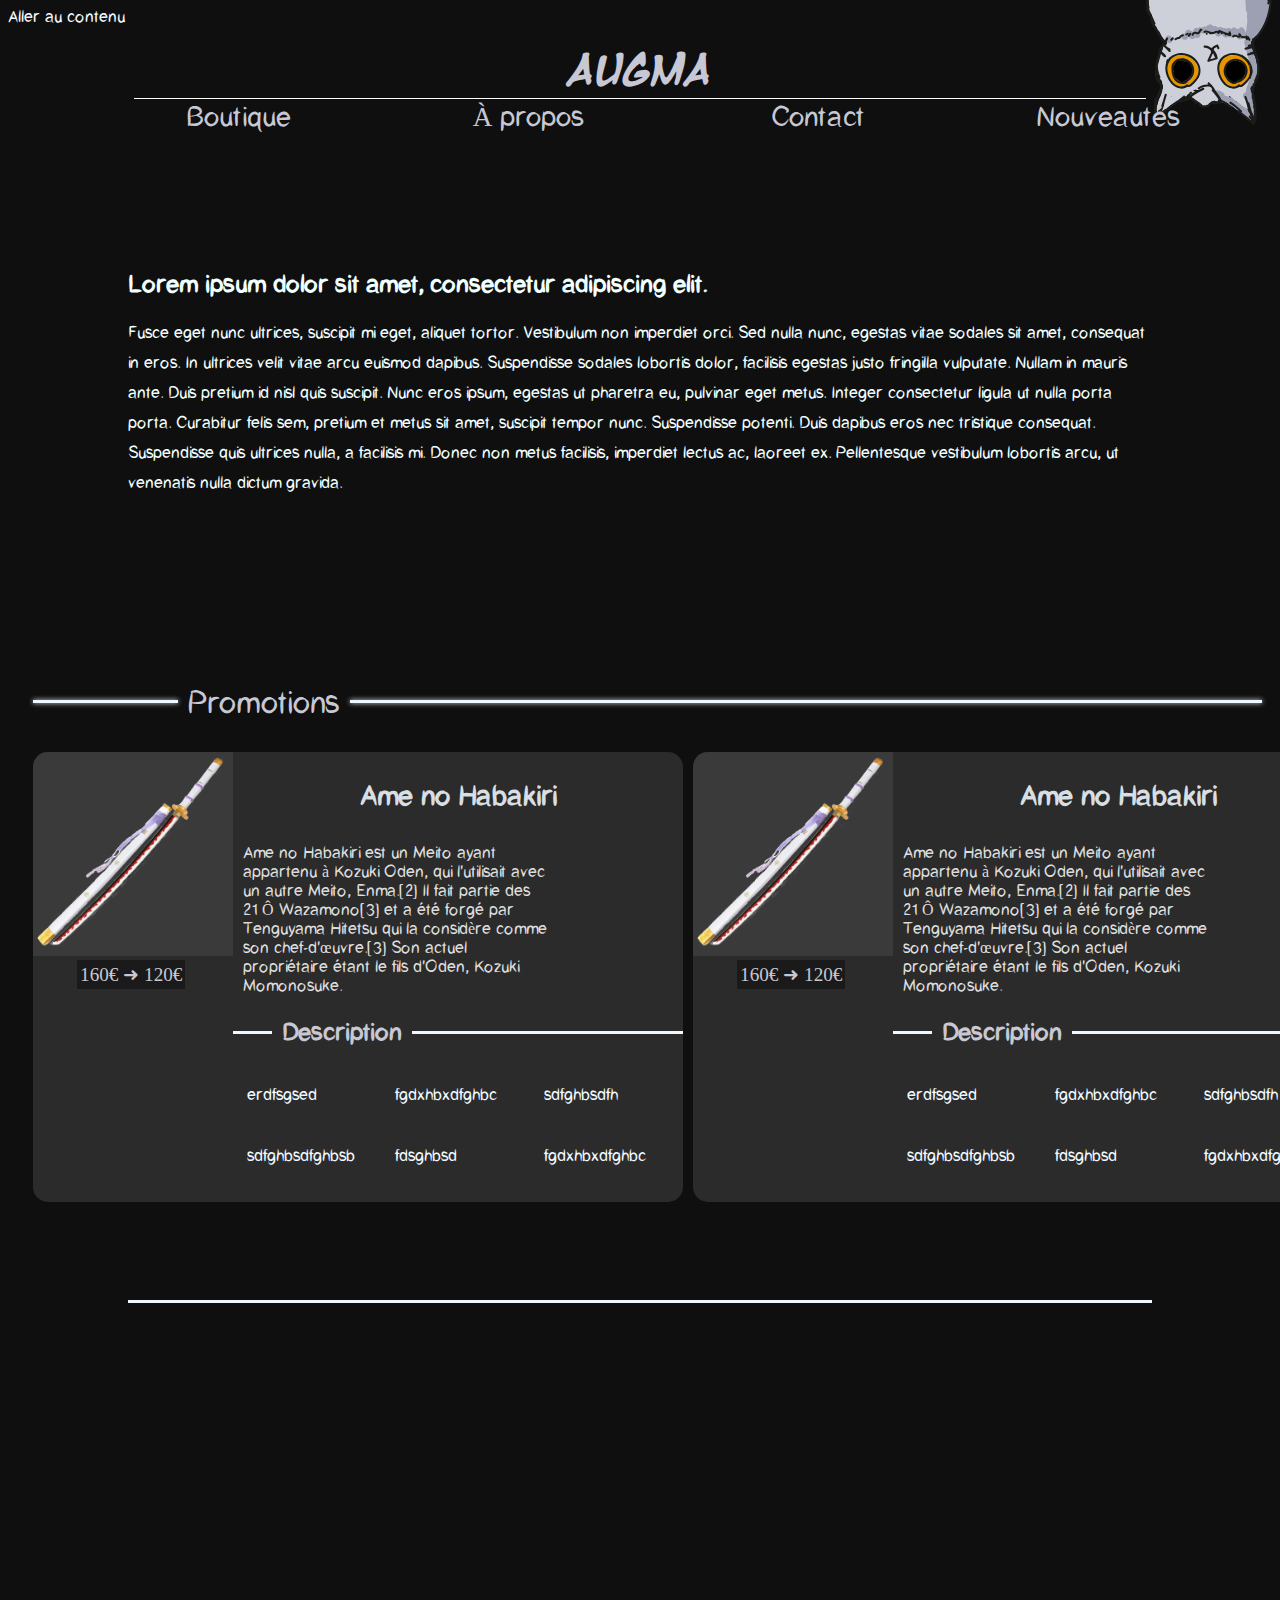
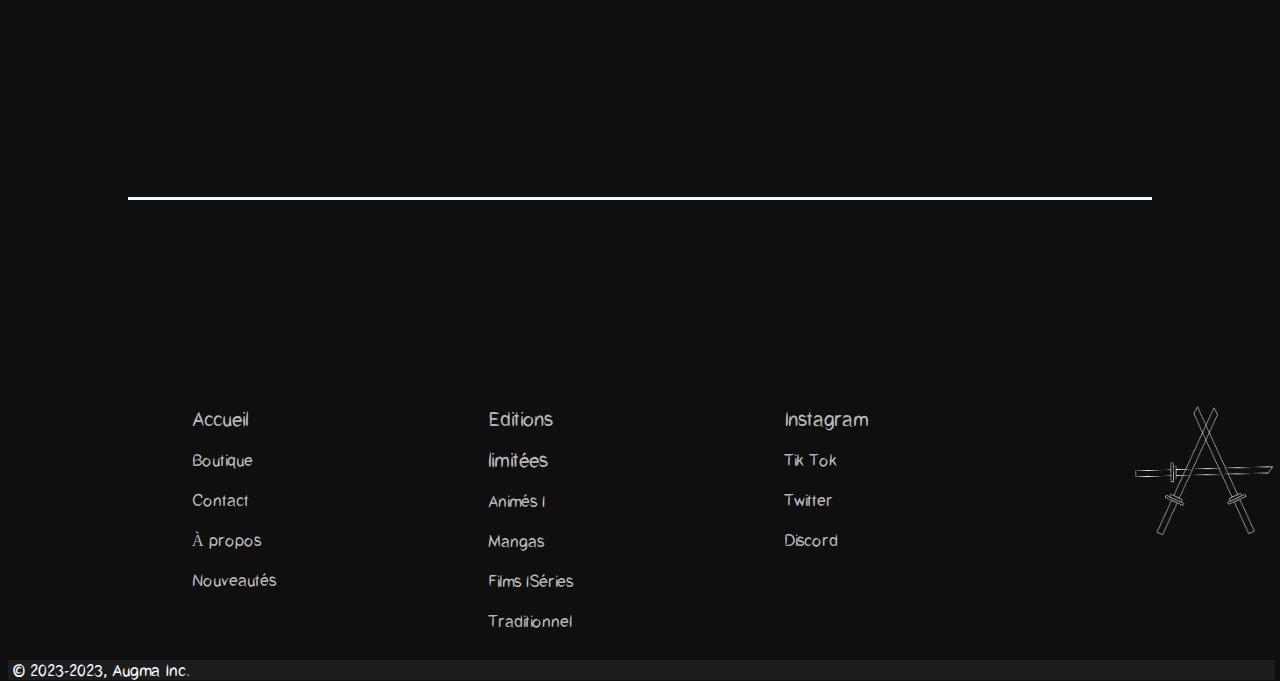
==== index.html @ b18a854c ":apple:" ====
<!DOCTYPE html>
<html lang="fr">
<head>
    <meta charset="UTF-8">
    <meta http-equiv="X-UA-Compatible" content="IE=edge">
    <meta name="viewport" content="width=device-width, initial-scale=1.0">
    <link rel="icon" href="images/icon_augma-ConvertImage.ico" />
    <link rel="stylesheet" href="style.css">
    <link rel="stylesheet" href="generation.css">
    <script src="generate.js"></script>
    <title>Augma | Accueil</title>
</head>
<body>
    <a class="top-page-utile" href="#texte-intro" alt="aller au contenu">Aller au contenu</a>
    <!-- <a class="top-page-utile">aller au contenu<a> -->
    <div class="chapi" id="chapi">
        <img src="images/mini_chapi.svg">
    </div>
    <header>
        <div id="top">
            <!-- <img src="images/logo-Augma.png" width="70px" id="left"> -->
            <h1 class="text-header bounce-in-top" id="title"></h1>
            <!-- <img src="images/logo-Augma.png" width="70px" id="right"> -->
        </div>
        <div id="line">
        </div>
    </header>
    <div class="nav slide-top">
        <div class="bouton-nav" id="shop">
            <a href="Augma-shop/shop.php">Boutique</a>
            <div class="underline-bouton-nav" id="under-shop"></div>
        </div>
        <div class="bouton-nav" id="propos">
            <a href="Augma-propos/a-propos.html">À propos</a>
            <div class="underline-bouton-nav" id="under-propos"></div>
        </div>
        <div class="bouton-nav" id="contact">
            <a href="Augma-contact/contact.html">Contact</a>
            <div class="underline-bouton-nav" id="under-contact"></div>
        </div>  
        <div class="bouton-nav" id="news">
            <a href="nouveautés/news.html">Nouveautés</a>
            <div class="underline-bouton-nav" id="under-news"></div>
        </div>
    </div>

    <div class="texte-intro" id="texte-intro">
        <h2 class="titre-texte-explicatif fade-in" id="titre_intro"></h2>
        <p class="text-explicatif fade-in" id="texte_intro"> </p>
    </div>
    <div class="alert-code-promo fade-in-punch" id="code-promo-zone">
        <p class="text-code">Jusqu'au 14 avril<br> En utilisant le code-promo <span>CHAPI</span><br>Economisez 10€</p>
        <img src="images/alert.png" alt="">
    </div>

    <div class="promotions-bloc">
        <div id="line-promotions">
            <div class="line-promotions-bloc" id="mini-line"></div>
            <p id="titre-bloc-promotions">Promotions</p>
            <div class="line-promotions-bloc" id="grande-line"></div>
        </div>

        <div class="promotions-en-cours">
            <div class="reduc-box" id="premiere-reduc">
                <div class="produit-reduc">
                    <img src="images/promotions/Katana-of-Kozuk-iOden–Ame-no-Habakiri.png" id="img-1er-reduc">
                    <div class="prix-produit-reduc" id="prix-1er-reduc"></div>
                </div>
                <div class="texte-descriptif-produit-reduc" id="texte-1er-reduc">
                    <h3 class="titre-katana-reduc" id="titre-1er-reduc"></h3>
                    <p class="contenu-texte-descriptif-produit-reduc" id="texte-1er-reduc-desc"></p>
                    
                    <div class="line-descriptif-texte-produit-reduc">
                        <div class="mini-line-descriptif"></div>
                        <h3 class="titre-description-produit-reduc">Description</h3>
                        <div class="grande-line-descriptif"></div>
                    </div>

                    <div class="description-produit-reduc">
                    <p>erdfsgsed</p>
                    <p>fgdxhbxdfghbc</p>
                    <p>sdfghbsdfh</p>
                    <p>sdfghbsdfghbsb</p>
                    <p>fdsghbsd</p>
                    <p>fgdxhbxdfghbc</p>
                    </div>
                </div>

            </div>

            <div class="reduc-box" id="deuxieme-reduc">

                <div class="produit-reduc">
                    <img src="images/promotions/Katana-of-Kozuk-iOden–Ame-no-Habakiri.png" id="img-2eme-reduc">
                    <div class="prix-produit-reduc" id="prix-2eme-reduc"></div>
                </div>
                <div class="texte-descriptif-produit-reduc" id="texte-1er-reduc">
                    <h3 class="titre-katana-reduc" id="titre-2eme-reduc">Ame no Habakiri</h3>
                    <p class="contenu-texte-descriptif-produit-reduc" id="texte-2eme-reduc-desc">Ame no Habakiri est un Meito ayant appartenu à Kozuki Oden, qui l'utilisait avec un autre Meito, Enma.[2] Il fait partie des 21 Ô Wazamono[3] et a été forgé par Tenguyama Hitetsu qui la considère comme son chef-d'œuvre.[3] Son actuel propriétaire étant le fils d'Oden, Kozuki Momonosuke.</p>
                    
                    <div class="line-descriptif-texte-produit-reduc">
                        <div class="mini-line-descriptif"></div>
                        <h3 class="titre-description-produit-reduc">Description</h3>
                        <div class="grande-line-descriptif"></div>
                    </div>
                    <div class="description-produit-reduc">
                        <p>erdfsgsed</p>
                        <p>fgdxhbxdfghbc</p>
                        <p>sdfghbsdfh</p>
                        <p>sdfghbsdfghbsb</p>
                        <p>fdsghbsd</p>
                        <p>fgdxhbxdfghbc</p>
                        </div>
                </div>


            </div>

            <div class="reduc-box" id="troisieme-reduc">
                <div class="produit-reduc">
                    <img src="images/promotions/Katana-of-Kozuk-iOden–Ame-no-Habakiri.png" id="img-3eme-reduc">
                    <div class="prix-produit-reduc" id="prix-3eme-reduc"></div>
                </div>
                <div class="texte-descriptif-produit-reduc" id="texte-3eme-reduc">
                    <h3 class="titre-katana-reduc" id="titre-3eme-reduc"></h3>
                    <p class="contenu-texte-descriptif-produit-reduc" id="texte-3eme-reduc-desc"></p>
                    
                    <div class="line-descriptif-texte-produit-reduc">
                        <div class="mini-line-descriptif"></div>
                        <h3 class="titre-description-produit-reduc">Description</h3>
                        <div class="grande-line-descriptif"></div>
                    </div>

                    <div class="description-produit-reduc">
                    <p>erdfsgsed</p>
                    <p>fgdxhbxdfghbc</p>
                    <p>sdfghbsdfh</p>
                    <p>sdfghbsdfghbsb</p>
                    <p>fdsghbsd</p>
                    <p>fgdxhbxdfghbc</p>
                    </div>
                </div>

            </div>
        </div>
    </div>

    <div class="wrapper">
        

    </div>

    <div class="pied-de-page">
        <div class="colonne-pied-de-page" id="premiere-colonne">
            <a class="premier-lien-colonne">Accueil<br></a>
            <a>Boutique<br></a>
            <a>Contact<br></a>
            <a>À propos<br></a>
            <a>Nouveautés<br></a>

        </div>

        <div class="colonne-pied-de-page" id="deuxieme-colonne">
            <a class="premier-lien-colonne">Editions limitées<br></a>
            <a>Animés | Mangas<br></a>
            <a>Films |Séries<br></a>
            <a>Traditionnel<br></a>

        </div>

        <div class="colonne-pied-de-page" id="troisieme-colonne">
            <a class="premier-lien-colonne">Instagram<br></a>
            <a>Tik Tok<br></a>
            <a>Twitter<br></a>
            <a>Discord</a>

        </div>

        <div class="colonne-pied-de-page" id="quatrieme-colonne">
            <img src="images/logo-Augma.png" width="150px">

        </div>



    </div>

    <div class="footer">
        <p class="marque-depose">© 2023-2023, Augma Inc.</p>
    </div>



    <!-- <div class="popUp-welcome">
        <img src="images/menu.PNG">
    </div> -->

</body>
<!-- <script src="animate.js"></script> -->
<script src="script.js"></script>
</html>
---- style.css ----
*,
*::after,
*::before{
    box-sizing: border-box;
}

@font-face {
	font-family: 'Niagato';
	src: url('fonts/Niagato.ttf') format('truetype')
}

@font-face {
	font-family: 'mangati';
	src: url('fonts/mangati.ttf') format('truetype')
}

@font-face {
	font-family: 'CatCafe';
	src: url('fonts/CatCafe.ttf') format('truetype')
}


@import url('https://fonts.googleapis.com/css2?family=Labrada&display=swap');

@import url('https://fonts.googleapis.com/css2?family=Italiana&display=swap');
/* Police de texte : Italiana */
/* font-family: 'Italiana', serif; */
body::-webkit-scrollbar {
    width: 10px;
}
  
body::-webkit-scrollbar-track {
    background: rgba(255, 255, 255, 0);
}
  
body::-webkit-scrollbar-thumb {
    border-radius: 10px;
    border: 1px solid rgb(255, 255, 255);
}

p, a, h2, h3{
    font-family: 'CatCafe';
}

.top-page-utile{
    color: aliceblue;
    text-decoration: none;
}
.top-page-utile:hover{
    text-decoration: underline;
}


@media(min-width: 100px){
    body{
        background-color: rgb(15, 15, 15);
    }

    *{
        cursor: url('images/cursor-normal.svg'), auto;
    }

    a, .chapi, img, .reduc-box{
        cursor: pointer;
    }


    .chapi{
        position: absolute;
        top: -50px;
        right: 1px;
        width: 150px;
        height: 150px;
        cursor:pointer;
    }
    .chapi img{
        transform:rotate(-180deg);
        cursor: pointer;
    }

    .alert-code-promo{
        position: absolute;
        left: 43%;
        top: 460px;
        display: none;
    }

    .alert-code-promo img{
        width: 280px;
        height: 150px;
    }

    .text-code{
        color: aliceblue;
        position: absolute;
        text-align: center;
        margin-top: 35px;
        margin-left: 30px;
    }

    .text-header{
        cursor: pointer;
        margin: auto;
        margin-bottom: 5px;
        width: fit-content;
        color: rgb(199, 200, 211);
        font-family: 'mangati';
        font-size: 2.5em;
    }

    header {
        margin-top: 20px;
    }

    #left{
        position: absolute;
        top: 1%;
        left: 40%;
    }

    #right{
        position: absolute;
        top: 1%;
        right: 40%;
    }

    #text-intro-explicatif{
        text-align: left;
        color: rgb(199, 200, 211);
        font-family: 'CatCafe';
    }

    #line {
        position: sticky;
        margin: auto;
        width: 80%;
        height: 1px;
        background-color: white;
    }



    .nav{
        position: relative;
        margin-left: 12.3%;
        display: grid;
        grid-template-columns: repeat(4, 1fr);
        gap: 50px;
        grid-auto-rows: minmax(10px, auto);
    }

    .bouton-nav {
        margin-top: 2px;
        width: 150px;
        height: fit-content;
        border-radius: 21px;
        text-align: center;
    }


    .bouton-nav:hover {
        cursor: pointer;
    }

    .underline-bouton-nav img{
        padding-top: 2px;
        margin-left: -40px;
        width: 150px;
    }

    .bouton-nav a{
        margin-top: 5px;
        font-family: 'CatCafe';
        color: rgb(199, 200, 211);
        font-size: 1.7em;
        text-decoration: none;
    }

    .texte-intro{
        width: 80%;
        position: absolute;
        left: 10%;
        top: 250px;
        text-align: left;
        color: azure;
    }
    .titre-texte-explicatif{
        font-family: 'CatCafe';
    }
    .text-explicatif{
        line-height: 30px;
        font-family: 'CatCafe';
    }

    .promotions-bloc{
        width: 98%;
        position: absolute;
        top: 700px;
    }
    .line-promotions-bloc{
        height: 3px;
        background-color: aliceblue;
    }
    #line-promotions{
        display: flex;
    }
    #mini-line{
        box-shadow: 0px 0px 5px aliceblue;
        margin-left: 2%;
        width: 200px;
    }
    #titre-bloc-promotions{
        color: rgb(199,200,211);
        margin-left: 10px;
        margin-right: 10px;
        margin-top: -15px;
        font-size: 1.9em;
        font-family: 'CatCafe';
    }
    #grande-line{
        width: 100%;
        box-shadow: 0px 0px 5px aliceblue;
    }
    .promotions-en-cours{
        display: grid;
        margin-left: 2%;
            grid-template-columns: repeat(3, 1fr);
            gap: 10px;
            grid-auto-rows: minmax(10px, 450px);
    }
    .produit-reduc img{
        background-color: rgba(119, 119, 119, 0.199);
        width: 200px;
        border-top-left-radius: 14px;
    }
    .produit-reduc{
        display: block;
    }

    .prix-produit-reduc{
        padding: 3px;
        width: fit-content;
        background-color: rgb(26, 26, 26);
        margin-left: 22%;
        font-size: 1.2em;
        color: rgb(199, 200, 211);
    }
    .reduc-box{
        width: 650px;
        cursor: pointer;
        display: flex;
        border-radius: 15px;
        background-color: rgba(71, 71, 71, 0.514);
    }
    .titre-katana-reduc{
        font-size: 1.7em;
        color: rgba(240, 248, 255, 0.877);
        text-align: center;
    }
    .contenu-texte-descriptif-produit-reduc{
        width: 70%;
        text-align: left;
        padding: 5px;
        color: rgb(221, 221, 221);
        margin-left: 5px;
    }

    .line-descriptif-texte-produit-reduc{
        margin-top: 30px;
        display: flex;
    }

    .mini-line-descriptif {
        background-color: aliceblue;
        width: 10%;
        height: 3px;
    }

    .titre-description-produit-reduc{
        color: rgb(199,200,211);
        margin-left: 10px;
        margin-right: 10px;
        margin-top: -13px;
        font-size: 1.5em;
        font-family: 'CatCafe';
    }
    .grande-line-descriptif{
        background-color: aliceblue;
        width: 70%;
        height: 3px;
    }
    .description-produit-reduc{
        padding-left: 3%;
        display: grid;
        grid-template-columns: repeat(3, 1fr);
        gap: 10px;
        grid-auto-rows: minmax(10px, auto);

    }
    .description-produit-reduc p{
        color: aliceblue;
    }

    .pied-de-page{
        position: absolute;
        left: 13%;
        top: 2000px;
        width: fit-content;
        height: 250px;
        display: grid;
        margin-left: 2%;
        grid-template-columns: repeat(4, 1fr);
        gap: 200px;
        grid-auto-rows: minmax(20px, 500px);

    }

    .colonne-pied-de-page{
        line-height: 40px;
        text-align: left;
        display: block;
    }

    .colonne-pied-de-page a{
        cursor: pointer;
        color: rgba(212, 212, 212, 0.87);
    }

    .colonne-pied-de-page a:hover{
        text-decoration: underline;
    }

    .premier-lien-colonne{
        font-size: 1.2em;
        color: rgb(255, 255, 255);
    }
    #quatrieme-colonne{
        margin-left: 50px;
    }
    #quatrieme-colonne img{
        cursor: pointer;
    }

    .footer{
        height: 20px;
        width: 99%;
        background-color: rgba(66, 66, 66, 0.253);
        position: absolute;
        top: 2260px;
    }
    .marque-depose{
        color: aliceblue;
        margin-top: 2px;
        margin-left: 5px;
    }
    .wrapper {
        left: 10%;
        width: 80%;
        height: 500px;
        position: absolute;
        top: 1300px;
        border-top: solid aliceblue;
        border-bottom: solid aliceblue;
    }
}
---- generation.css ----
.slide-top {
    animation: slide-top 0.5s cubic-bezier(0.250, 0.460, 0.450, 0.940) both;
}

@keyframes slide-top {
    0% {
      transform: translateY(-100px);
    }
    100% {
      transform: translateY(0);
    }
}

.bounce-in-top {
            animation: bounce-in-top 1.1s both;
}

@keyframes bounce-in-top {
    0% {
      transform: translateY(-500px);
      animation-timing-function: ease-in;
      opacity: 0;
    }
    38% {
      transform: translateY(0);
      animation-timing-function: ease-out;
      opacity: 1;
    }
    55% {
      transform: translateY(-65px);
      animation-timing-function: ease-in;
    }
    72% {
      transform: translateY(0);
      animation-timing-function: ease-out;
    }
    81% {
      transform: translateY(-28px);
      animation-timing-function: ease-in;
    }
    90% {
      transform: translateY(0);
      animation-timing-function: ease-out;
    }
    95% {
      transform: translateY(-8px);
      animation-timing-function: ease-in;
    }
    100% {
      transform: translateY(0);
      animation-timing-function: ease-out;
    }
  }
  

.slide-right {
    animation: slide-right 0.5s cubic-bezier(0.250, 0.460, 0.450, 0.940) both;
}
@keyframes slide-right {
    0% {
      transform: translateX(-100px);
    }
    100% {
      transform: translateX(0);
    }
}

.slide-out-left {
    animation: slide-out-left 0.5s cubic-bezier(0.550, 0.085, 0.680, 0.530) both;
}

@keyframes slide-out-left {
    0% {
      transform: translateX(0);
      opacity: 1;
    }
    100% {
      transform: translateX(-1000px);
      opacity: 0;
    }
}

.fade-in {
	animation: fade-in 4s cubic-bezier(0.390, 0.575, 0.565, 1.000) both;
}

@keyframes fade-in {
    0% {
      opacity: 0;
    }
    100% {
      opacity: 1;
    }
}

.fade-in-punch {
    animation: fade-in 1s cubic-bezier(0.390, 0.575, 0.565, 1.000) both;
}
  
@keyframes fade-in-punch {
      0% {
        opacity: 0;
      }
      100% {
        opacity: 1;
      }
}
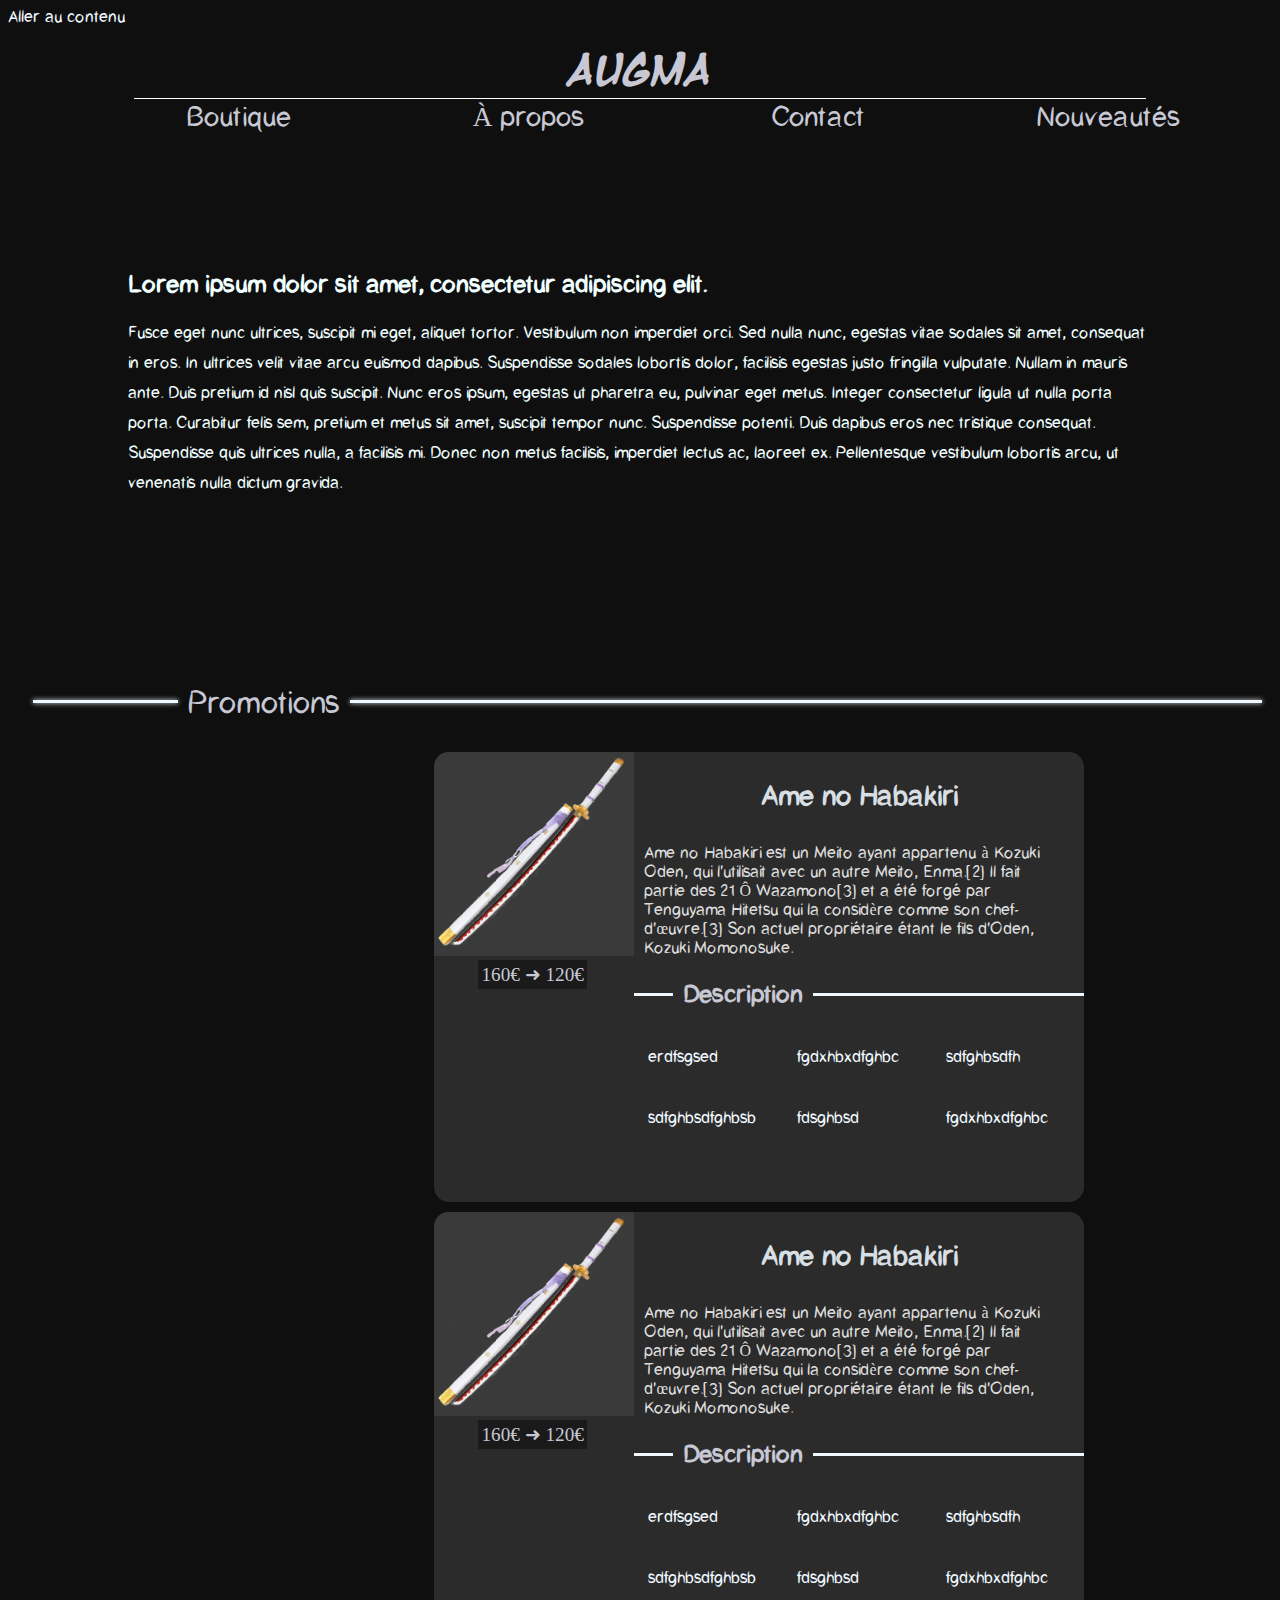
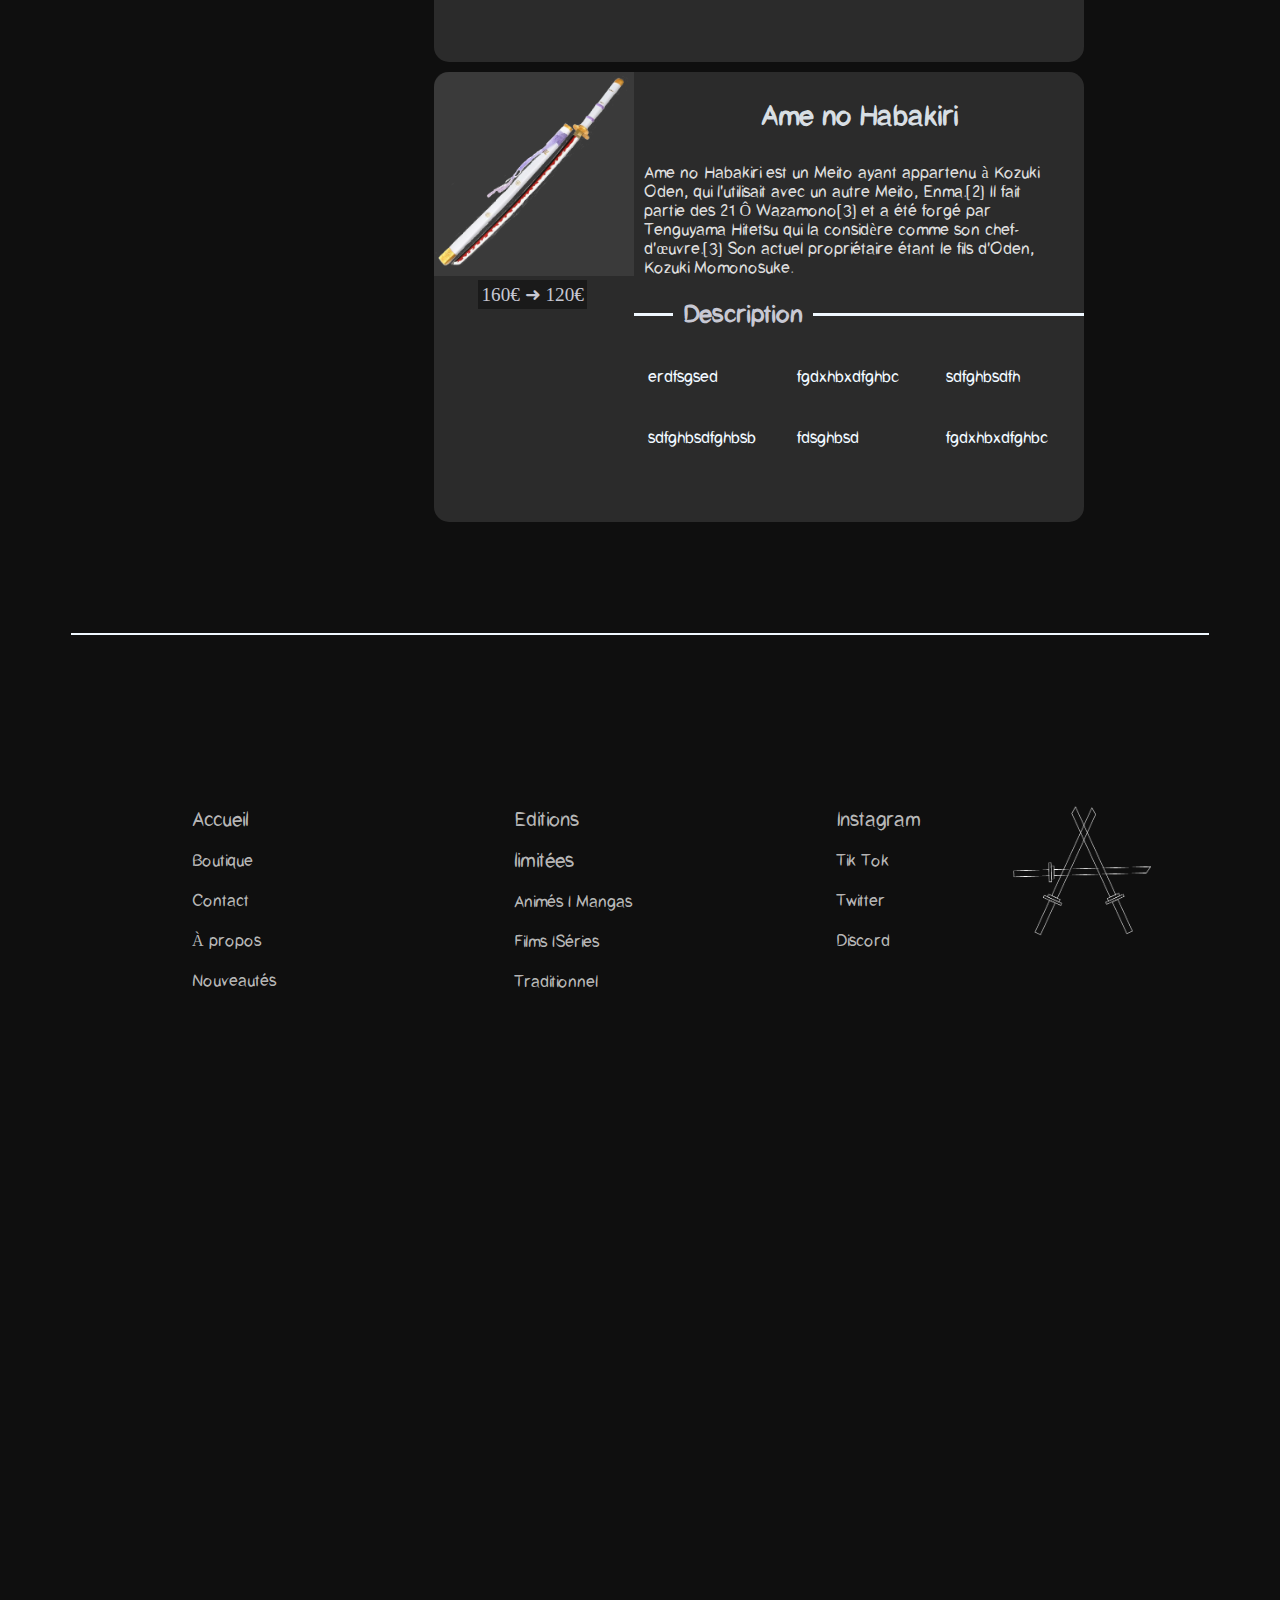
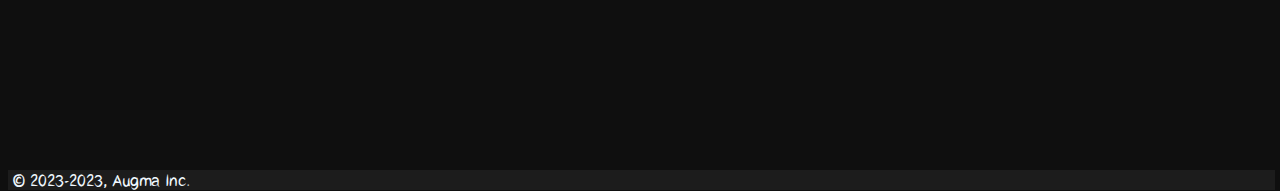
==== commit d8c6b55b: ":apple:" ====
--- a/index.html
+++ b/index.html
@@ -144,11 +144,7 @@
             </div>
         </div>
     </div>
-
-    <div class="wrapper">
-        
-
-    </div>
+<div class="barre-separation"></div>
 
     <div class="pied-de-page">
         <div class="colonne-pied-de-page" id="premiere-colonne">
--- a/style.css
+++ b/style.css
@@ -258,7 +258,7 @@
         text-align: center;
     }
     .contenu-texte-descriptif-produit-reduc{
-        width: 70%;
+        width: 90%;
         text-align: left;
         padding: 5px;
         color: rgb(221, 221, 221);
@@ -301,10 +301,20 @@
         color: aliceblue;
     }
 
+
+    .barre-separation{
+        margin: auto;
+        background-color: aliceblue;
+        width: 90%;
+        height: 2px;
+        position: relative;
+        top: 1450px;
+    }
+
     .pied-de-page{
         position: absolute;
         left: 13%;
-        top: 2000px;
+        top: 1700px;
         width: fit-content;
         height: 250px;
         display: grid;
@@ -346,20 +356,136 @@
         width: 99%;
         background-color: rgba(66, 66, 66, 0.253);
         position: absolute;
-        top: 2260px;
+        top: 2000px;
     }
     .marque-depose{
         color: aliceblue;
         margin-top: 2px;
         margin-left: 5px;
     }
-    .wrapper {
-        left: 10%;
-        width: 80%;
-        height: 500px;
-        position: absolute;
-        top: 1300px;
-        border-top: solid aliceblue;
-        border-bottom: solid aliceblue;
-    }
+
+
+    @media(max-width: 1900px){
+        /* *{
+            border: solid red;
+        } */
+
+        .promotions-en-cours{
+            display: grid;
+            margin-left: 34%;
+                grid-template-columns: repeat(1, 1fr);
+                gap: 10px;
+                grid-auto-rows: minmax(10px, 450px);
+        }
+
+
+        .footer{
+            height: 20px;
+            width: 99%;
+            background-color: rgba(66, 66, 66, 0.253);
+            position: absolute;
+            top: 2700px;
+        }
+
+        .pied-de-page{
+            position: absolute;
+            left: 13%;
+            top: 2400px;
+            width: fit-content;
+            height: 250px;
+            display: grid;
+            margin-left: 2%;
+            grid-template-columns: repeat(4, 1fr);
+            gap: 200px;
+            grid-auto-rows: minmax(20px, 500px);
+    
+        }
+        .barre-separation{
+            margin: auto;
+            background-color: aliceblue;
+            width: 90%;
+            height: 2px;
+            position: relative;
+            top: 2100px;
+        }
+    
+
+        @media(max-width: 1420px) {
+            .chapi, .alert-code-promo{
+                display: none;
+            }
+
+            #quatrieme-colonne img{
+                margin-left: -200px;
+            }
+
+            .footer{
+                top:3370px;
+            }
+
+            @media(max-width: 1070px) {
+                .promotions-en-cours{
+                    display: grid;
+                    margin-left: 20%;
+                        grid-template-columns: repeat(1, 1fr);
+                        gap: 10px;
+                        grid-auto-rows: minmax(10px, 450px);
+                }
+                #quatrieme-colonne img{
+                    margin-left: -200px;
+                }
+
+                .pied-de-page{
+                    position: absolute;
+                    left: 8%;
+                    top: 2350px;
+                    width: fit-content;
+                    height: 250px;
+                    display: grid;
+                    margin-left: 2%;
+                    grid-template-columns: repeat(4, 1fr);
+                    gap: 200px;
+                    grid-auto-rows: minmax(20px, 500px);
+
+                        
+                    }
+                    .footer{
+                        top:2700px;
+                    }
+                    @media(max-width: 1020px) {
+                        #quatrieme-colonne img{
+                            display: none;
+                        }
+                        .footer{
+                            top: 2600px;
+                        }
+
+                        .pied-de-page{
+                            position: absolute;
+                            left: 8%;
+                            top: 2350px;
+                            width: fit-content;
+                            height: 250px;
+                            display: grid;
+                            margin-left: 2%;
+                            grid-template-columns: repeat(3, 1fr);
+                            gap: 200px;
+                            grid-auto-rows: minmax(20px, 500px);
+
+                    }
+                        @media(max-width: 875px) {
+                            .nav, .promotions-en-cours{
+                                display: none;
+                            }
+                        
+                        }
+
+                    }
+            
+                }
+
+
+
+            }
+        }
 }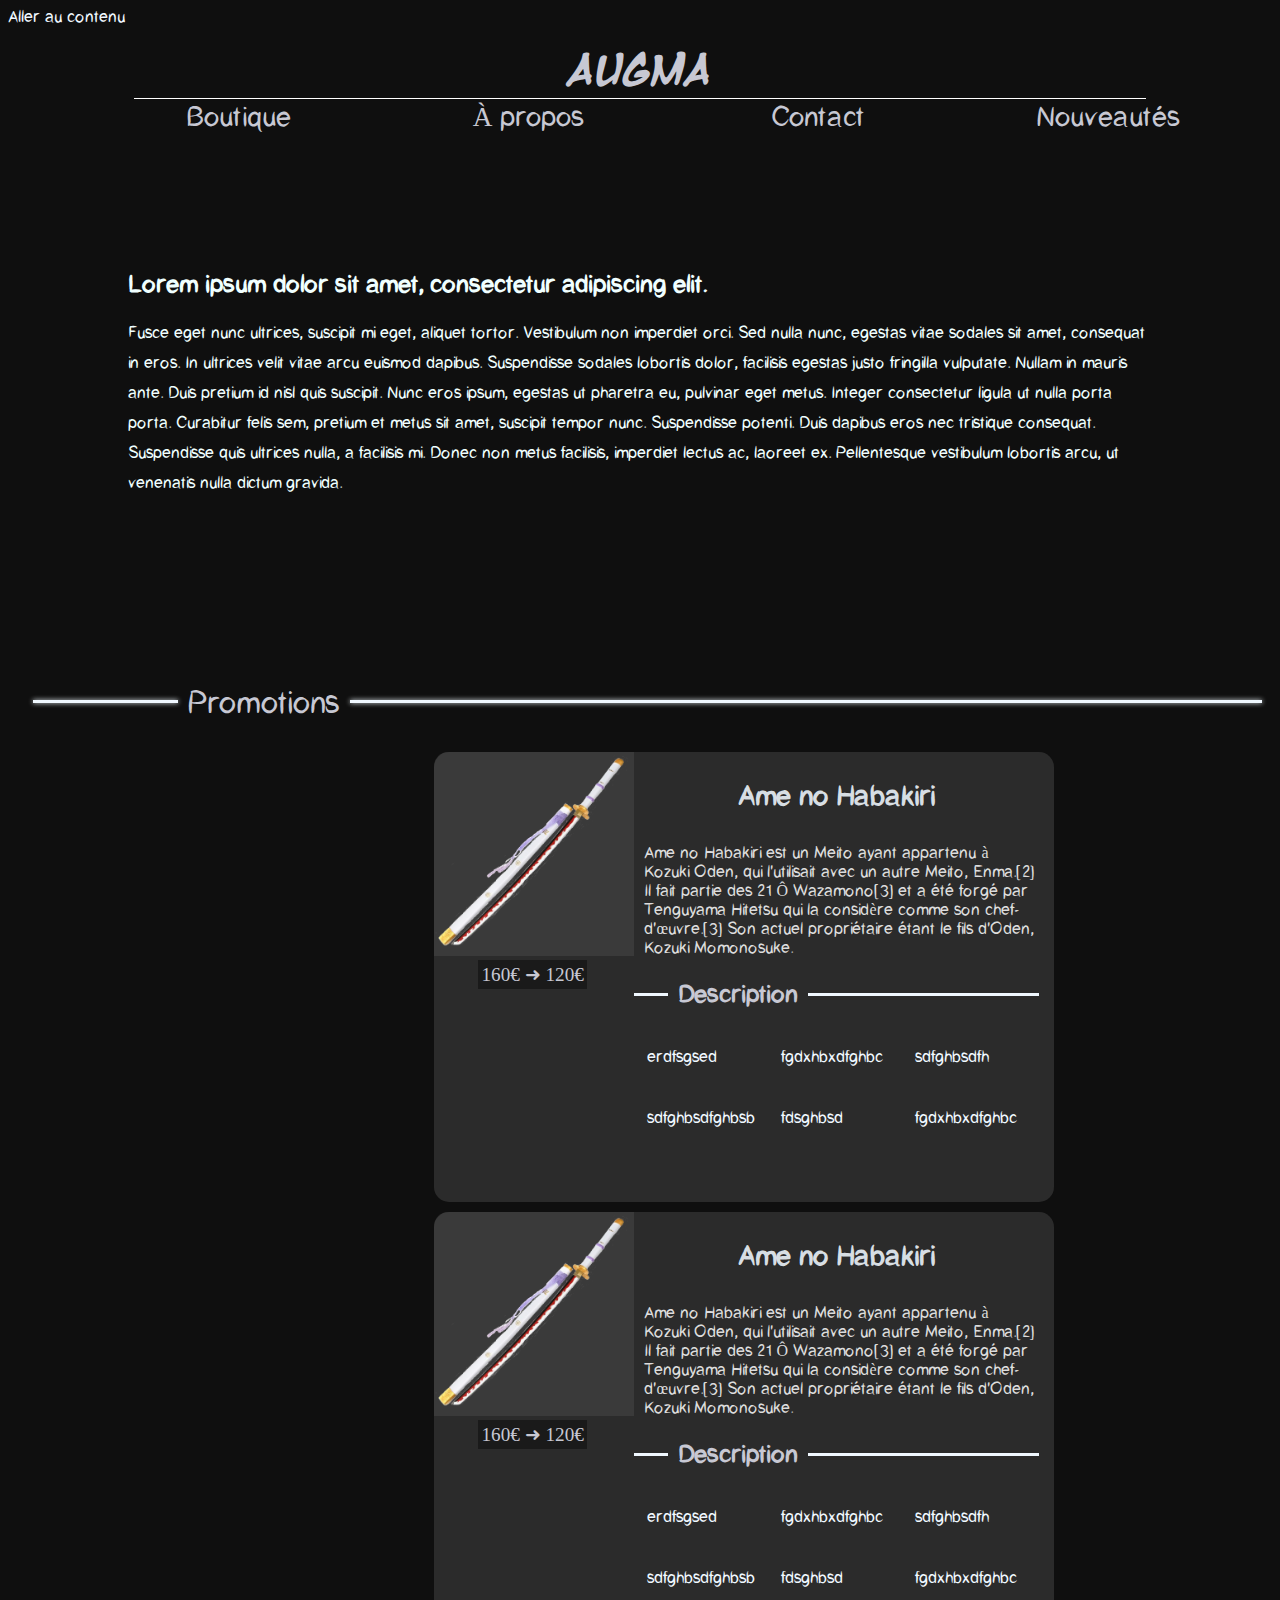
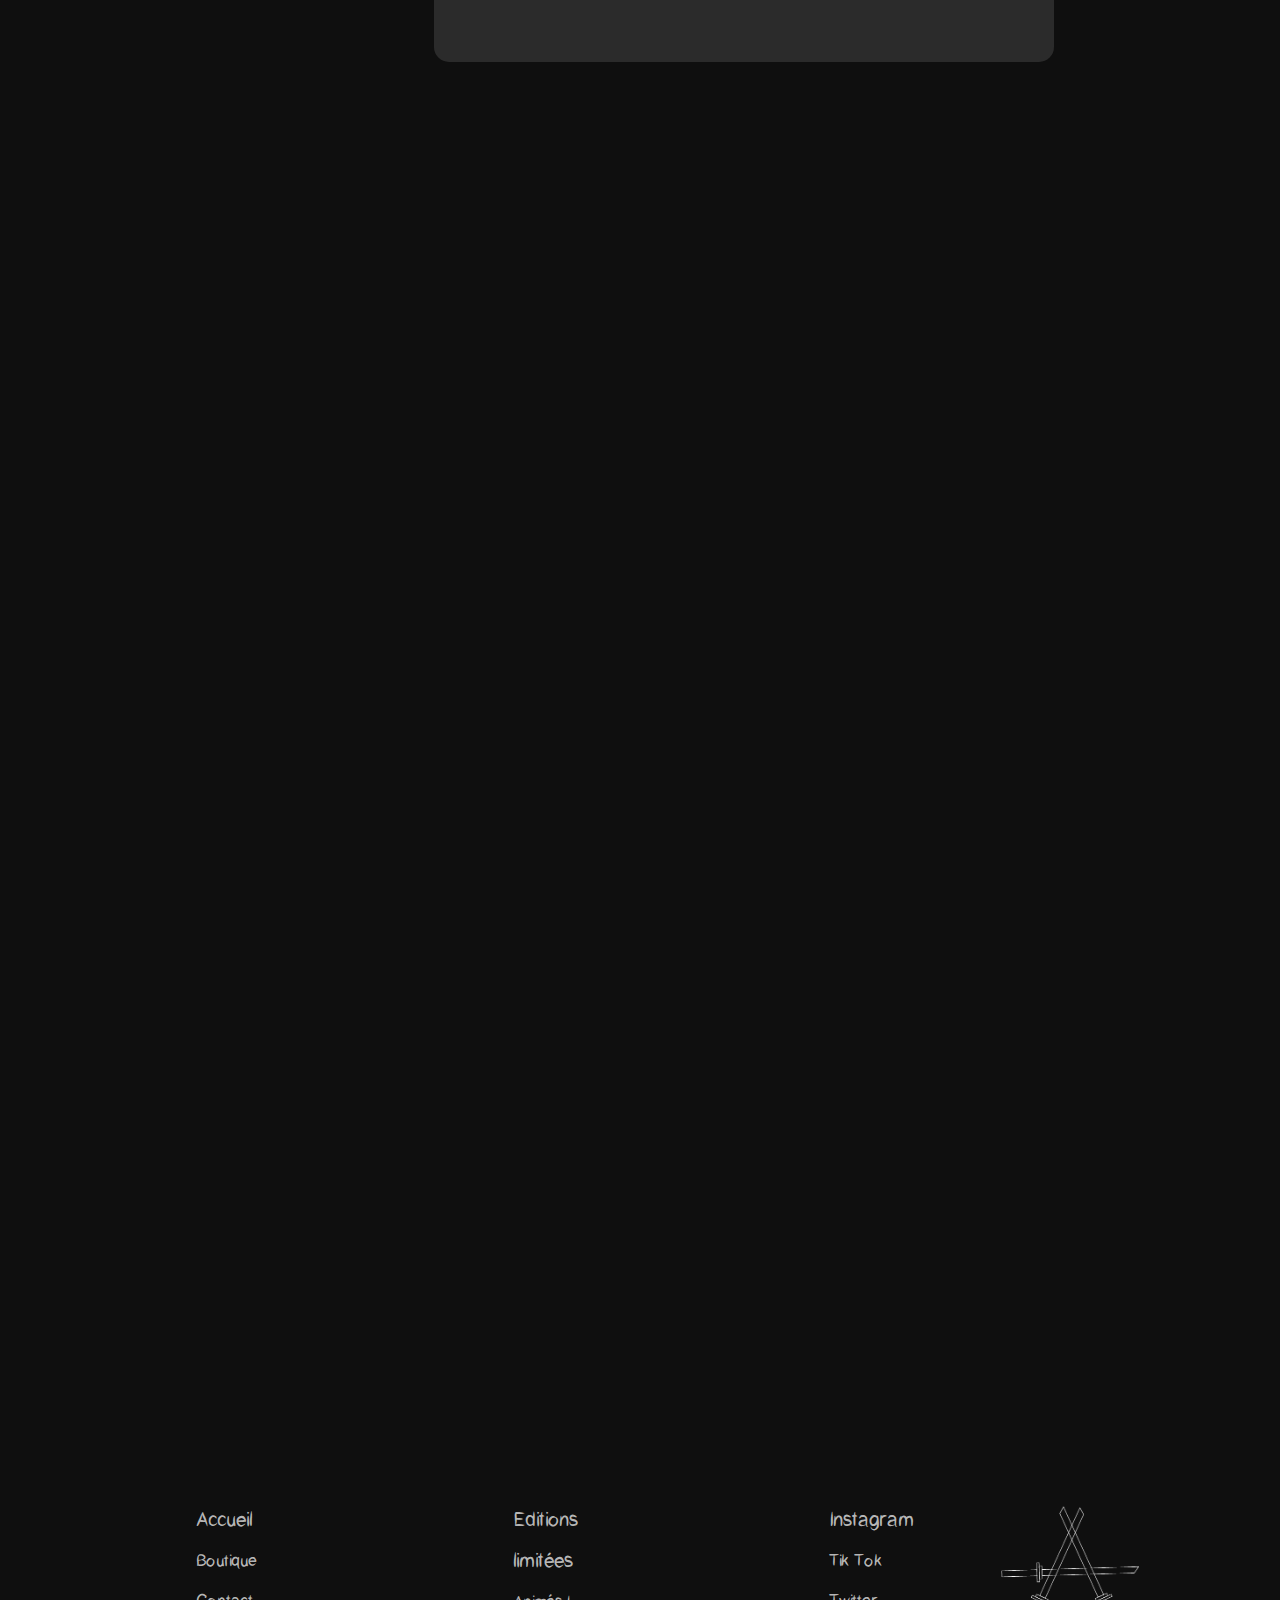
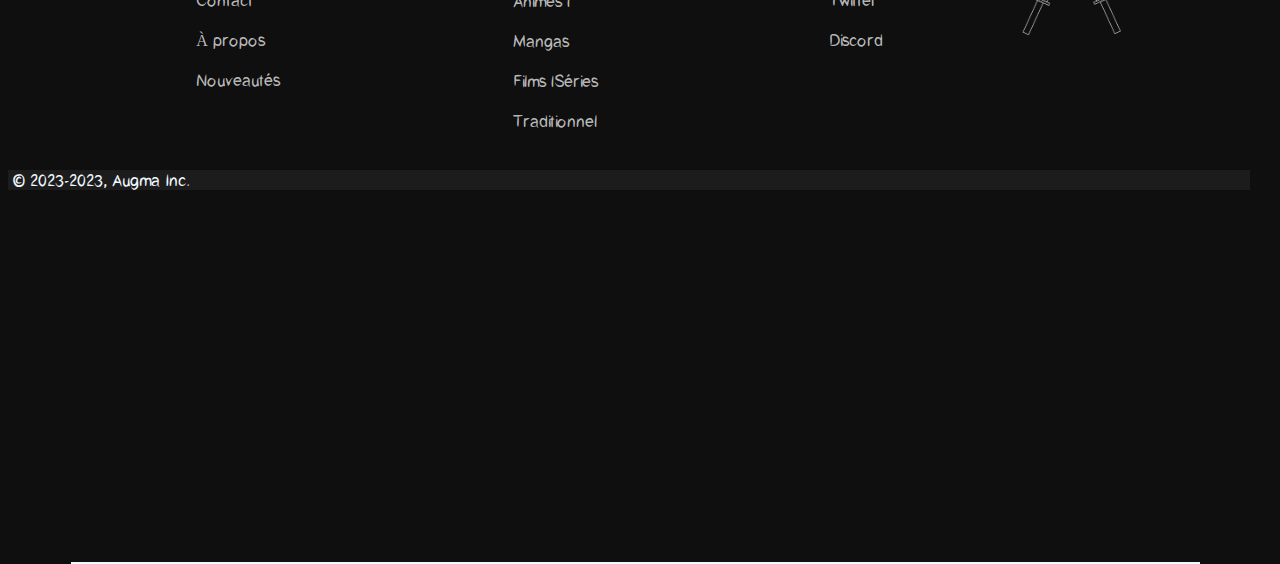
==== commit e9871f40: ":alien:" ====
--- a/index.html
+++ b/index.html
@@ -116,7 +116,7 @@
 
             </div>
 
-            <div class="reduc-box" id="troisieme-reduc">
+            <!-- <div class="reduc-box" id="troisieme-reduc">
                 <div class="produit-reduc">
                     <img src="images/promotions/Katana-of-Kozuk-iOden–Ame-no-Habakiri.png" id="img-3eme-reduc">
                     <div class="prix-produit-reduc" id="prix-3eme-reduc"></div>
@@ -142,7 +142,7 @@
                 </div>
 
             </div>
-        </div>
+        </div> -->
     </div>
 <div class="barre-separation"></div>
 
--- a/style.css
+++ b/style.css
@@ -222,8 +222,9 @@
         box-shadow: 0px 0px 5px aliceblue;
     }
     .promotions-en-cours{
+        width: 90%;
         display: grid;
-        margin-left: 2%;
+        margin-left: 3%;
             grid-template-columns: repeat(3, 1fr);
             gap: 10px;
             grid-auto-rows: minmax(10px, 450px);
@@ -246,7 +247,7 @@
         color: rgb(199, 200, 211);
     }
     .reduc-box{
-        width: 650px;
+        width: 620px;
         cursor: pointer;
         display: flex;
         border-radius: 15px;
@@ -258,7 +259,7 @@
         text-align: center;
     }
     .contenu-texte-descriptif-produit-reduc{
-        width: 90%;
+        width: 400px;
         text-align: left;
         padding: 5px;
         color: rgb(221, 221, 221);
@@ -420,13 +421,13 @@
             }
 
             .footer{
-                top:3370px;
+                top:2670px;
             }
 
             @media(max-width: 1070px) {
                 .promotions-en-cours{
                     display: grid;
-                    margin-left: 20%;
+                    margin-left: 10%;
                         grid-template-columns: repeat(1, 1fr);
                         gap: 10px;
                         grid-auto-rows: minmax(10px, 450px);
@@ -474,18 +475,17 @@
 
                     }
                         @media(max-width: 875px) {
-                            .nav, .promotions-en-cours{
-                                display: none;
+                            .nav{
+                                position: relative;
+                                margin-left: -5px;
+                                display: grid;
+                                grid-template-columns: repeat(4, 1fr);
+                                gap: 50px;
+                                grid-auto-rows: minmax(10px, auto);
                             }
-                        
                         }
-
                     }
-            
                 }
-
-
-
             }
         }
 }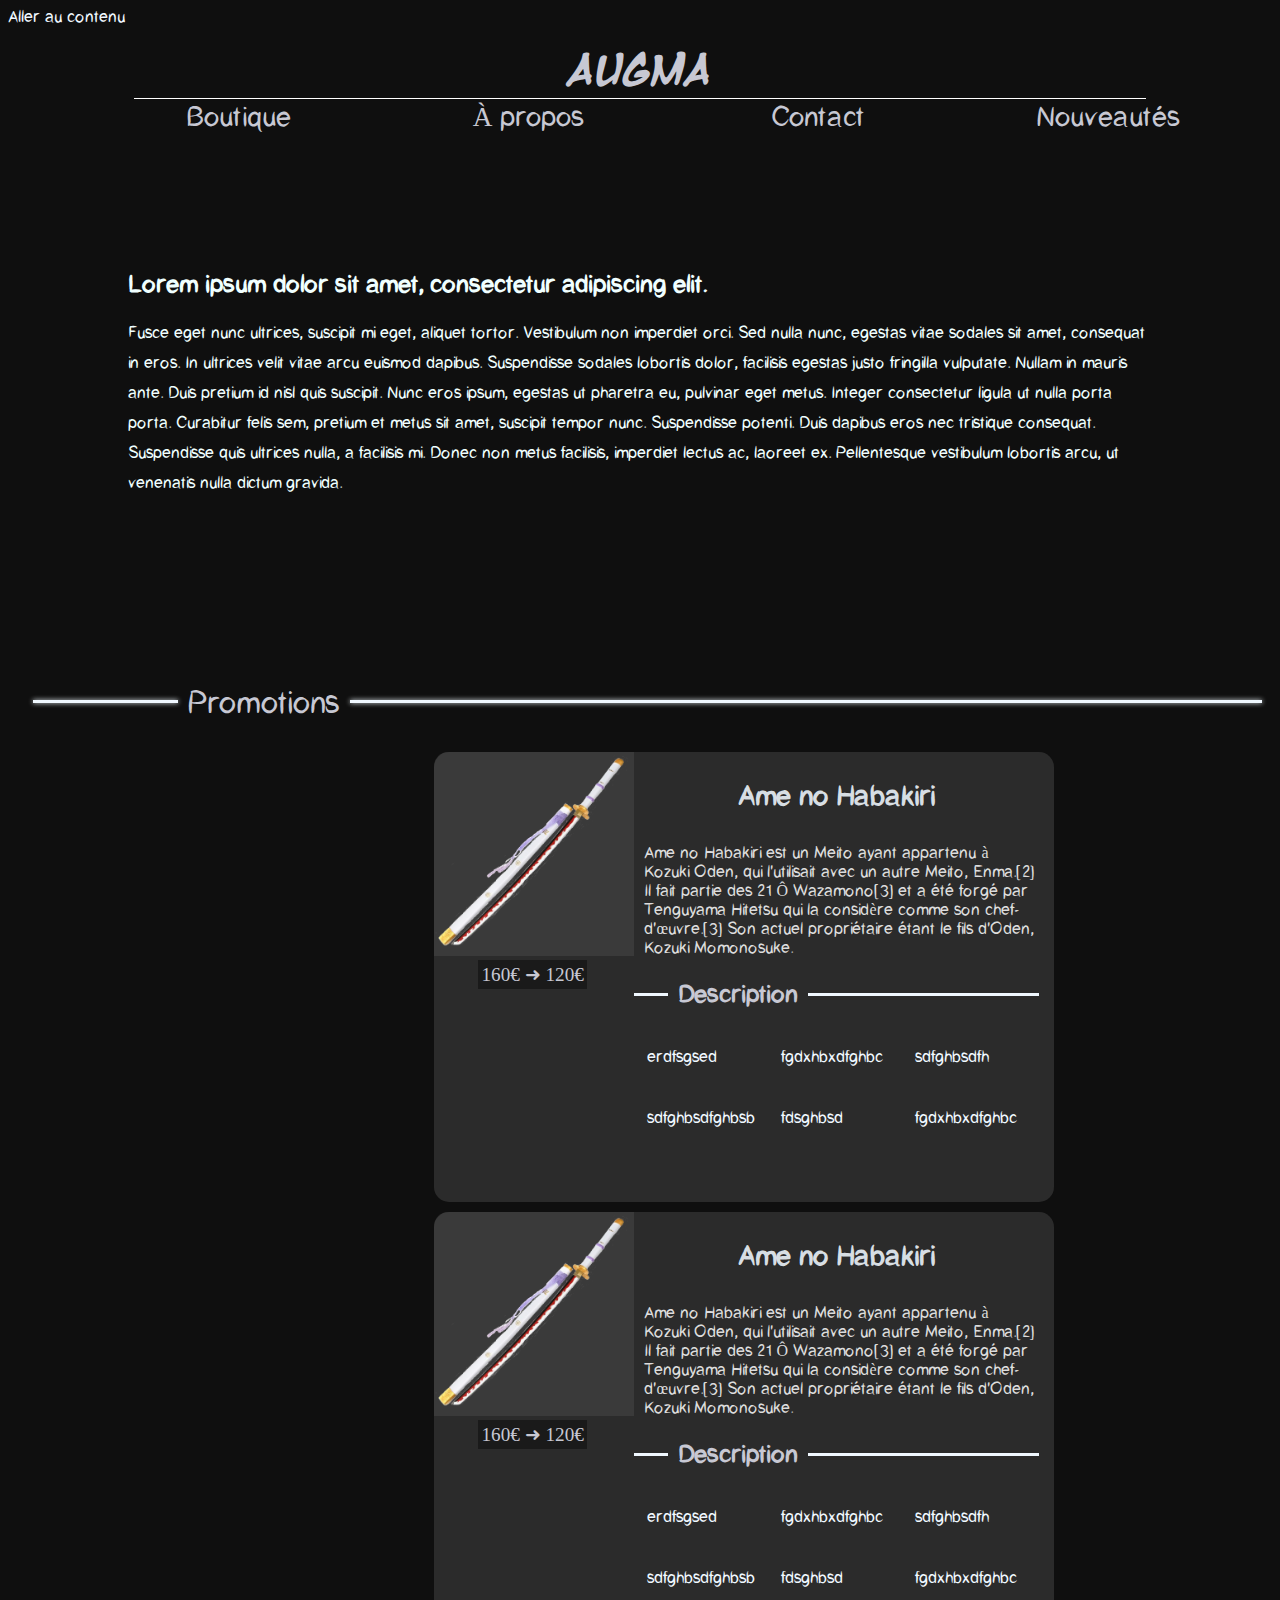
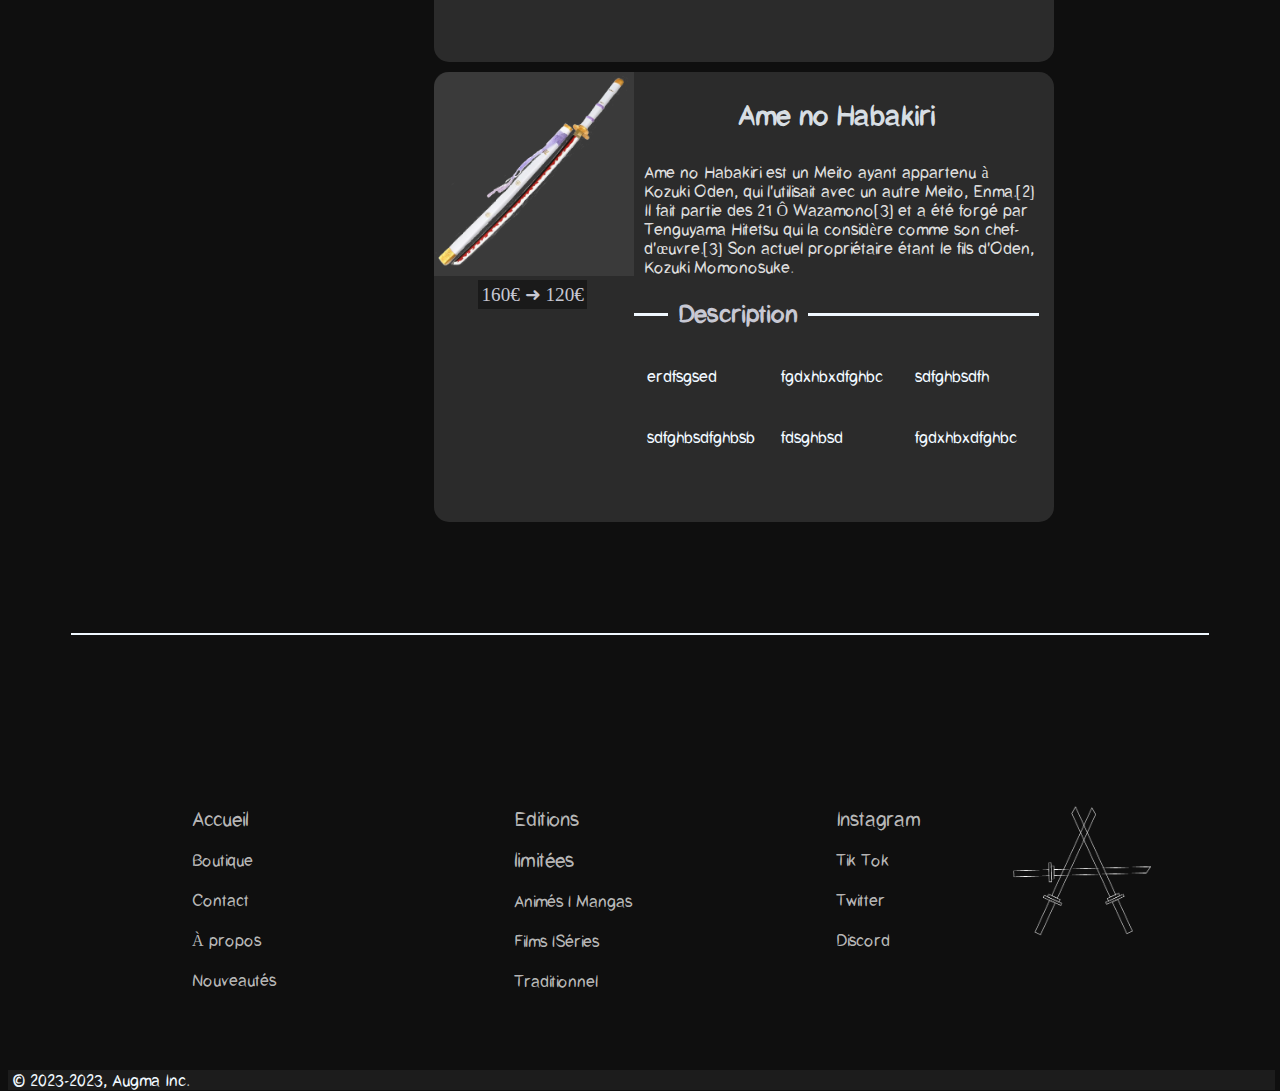
==== commit b41817a8: ":apple:" ====
--- a/index.html
+++ b/index.html
@@ -116,7 +116,7 @@
 
             </div>
 
-            <!-- <div class="reduc-box" id="troisieme-reduc">
+            <div class="reduc-box" id="troisieme-reduc">
                 <div class="produit-reduc">
                     <img src="images/promotions/Katana-of-Kozuk-iOden–Ame-no-Habakiri.png" id="img-3eme-reduc">
                     <div class="prix-produit-reduc" id="prix-3eme-reduc"></div>
@@ -142,7 +142,7 @@
                 </div>
 
             </div>
-        </div> -->
+        </div>
     </div>
 <div class="barre-separation"></div>
 
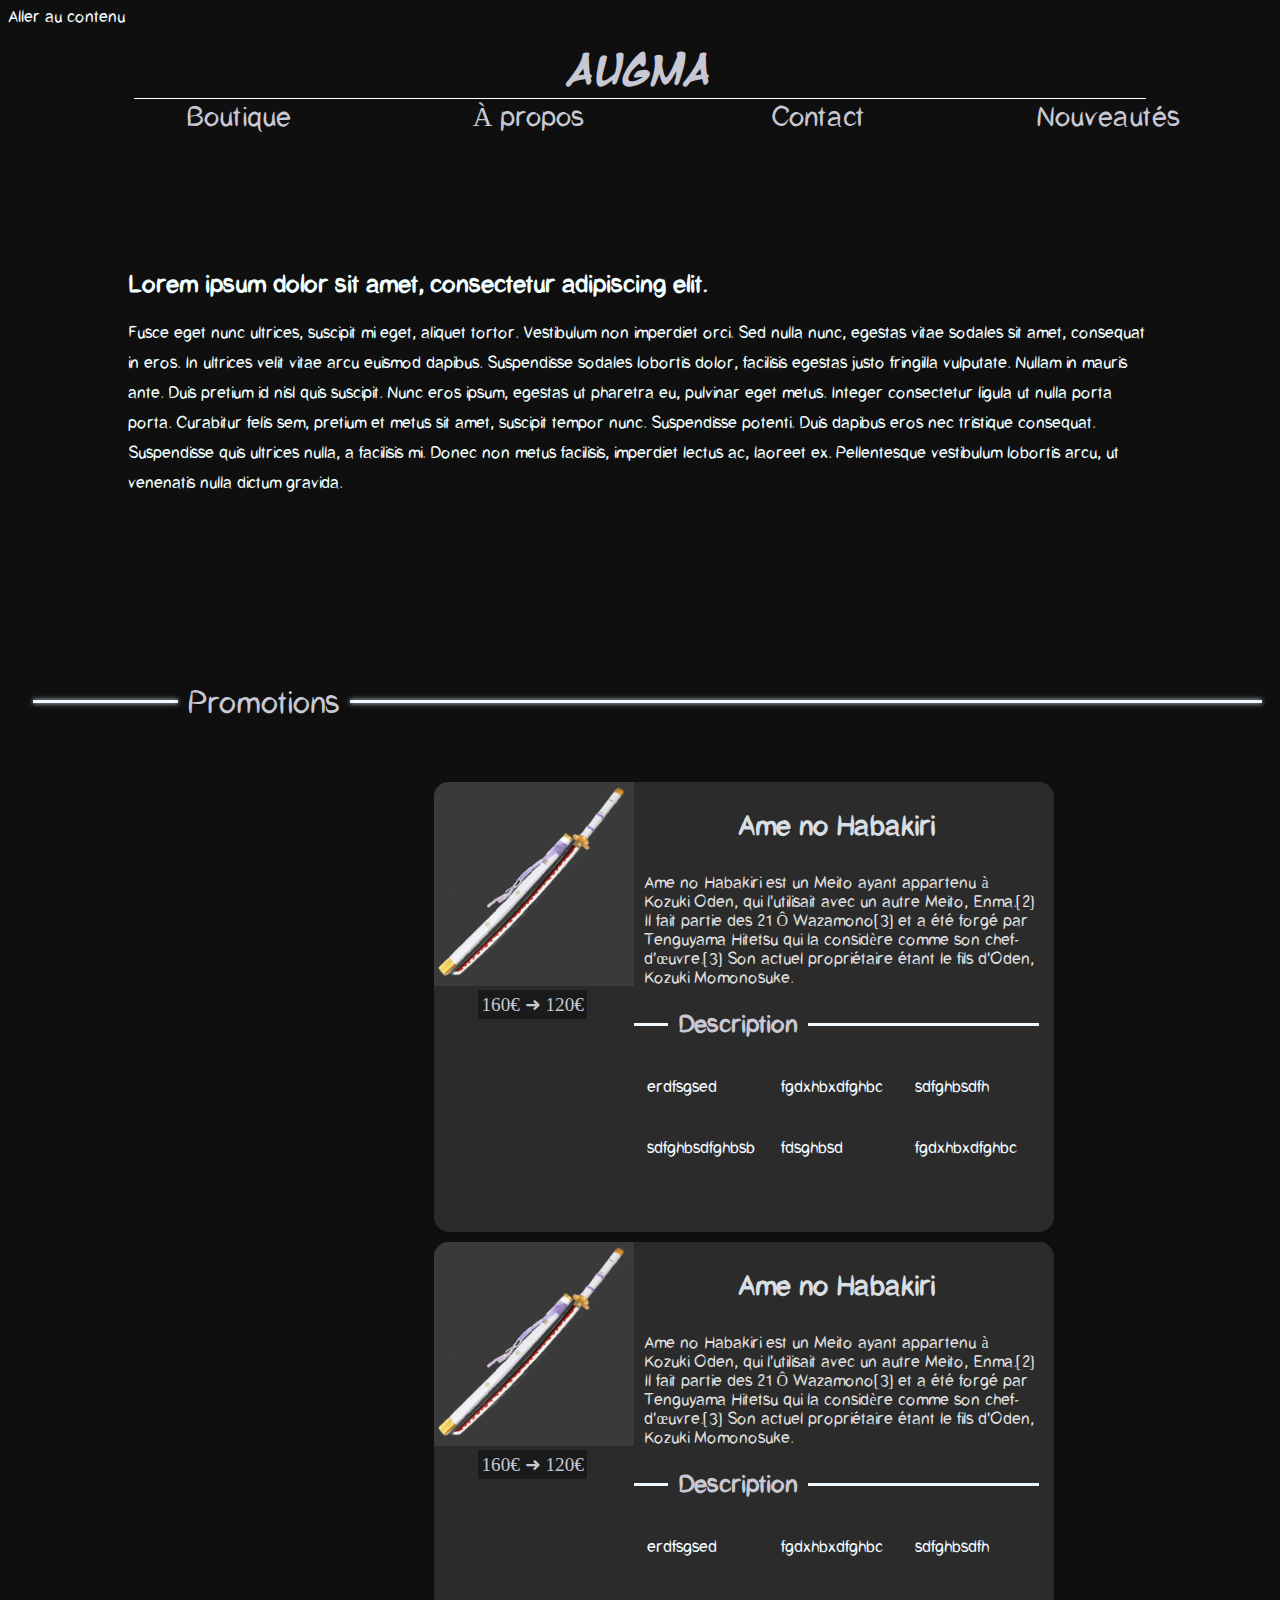
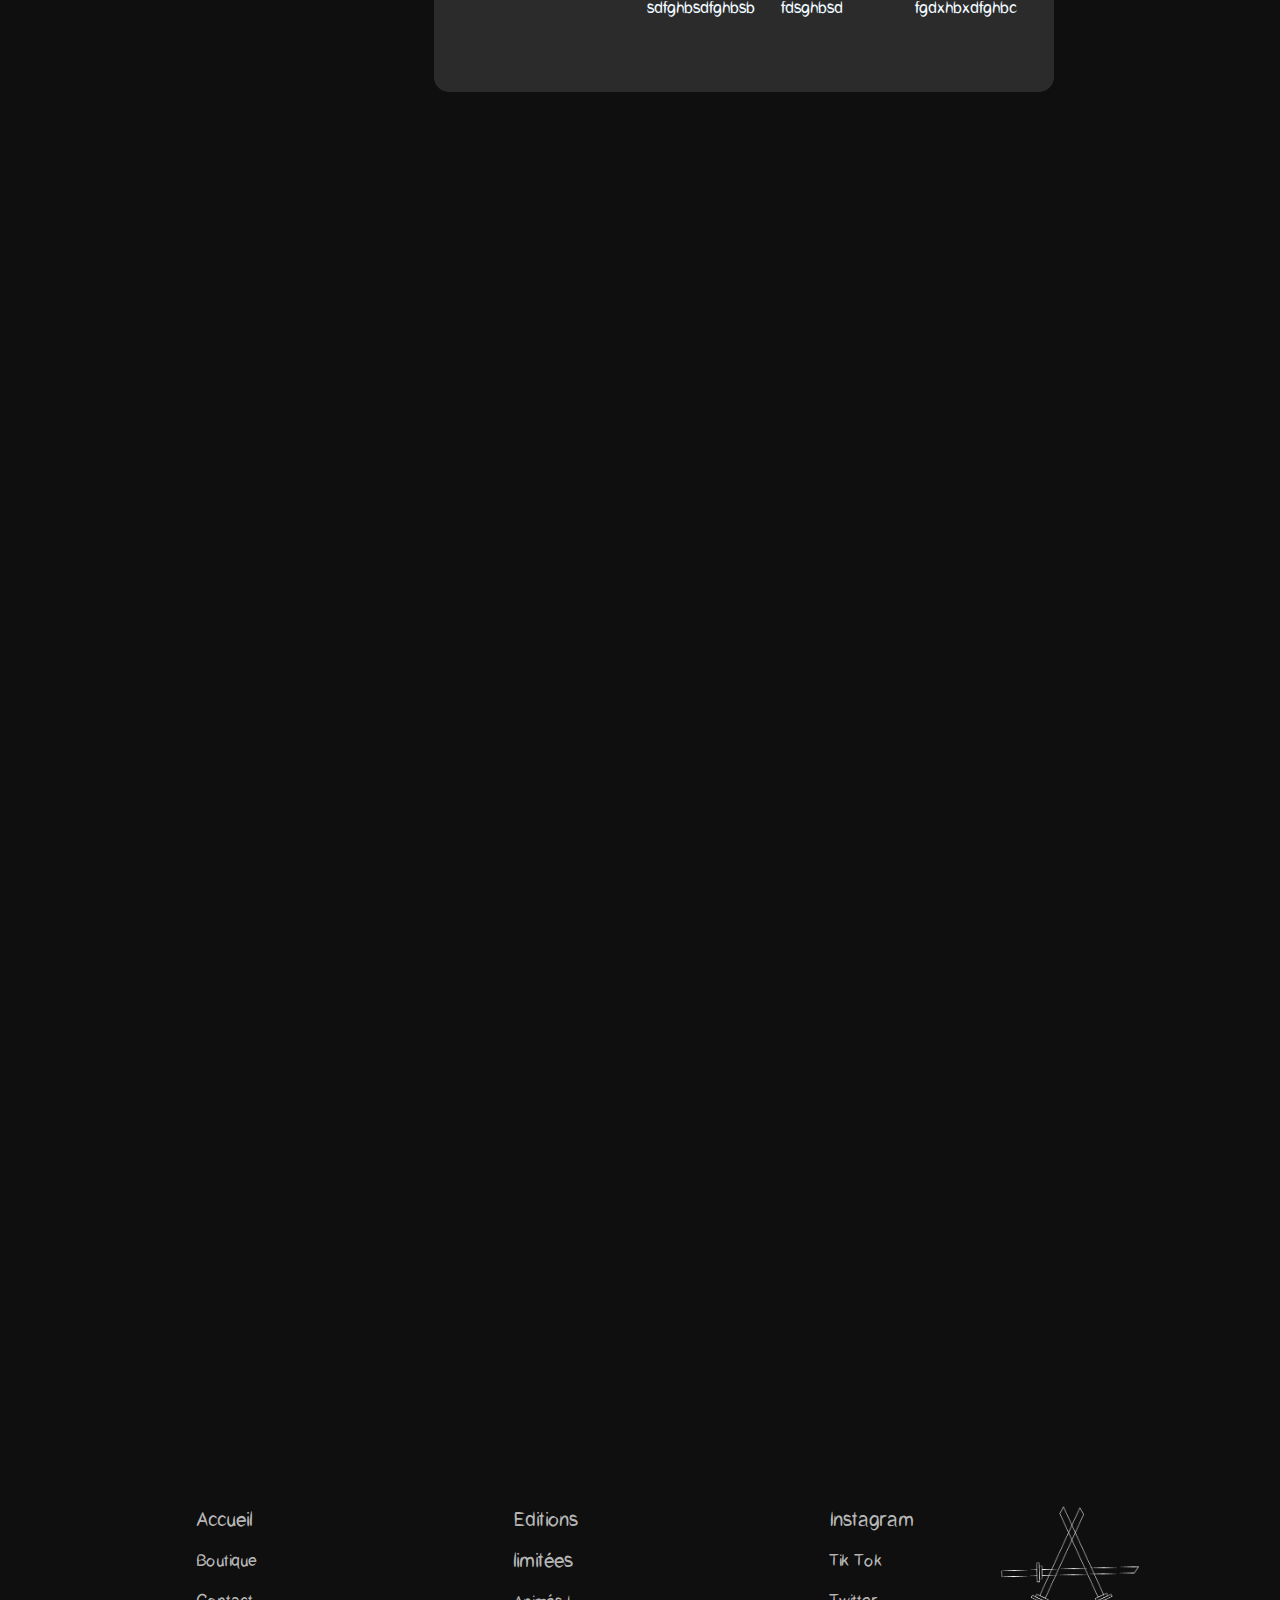
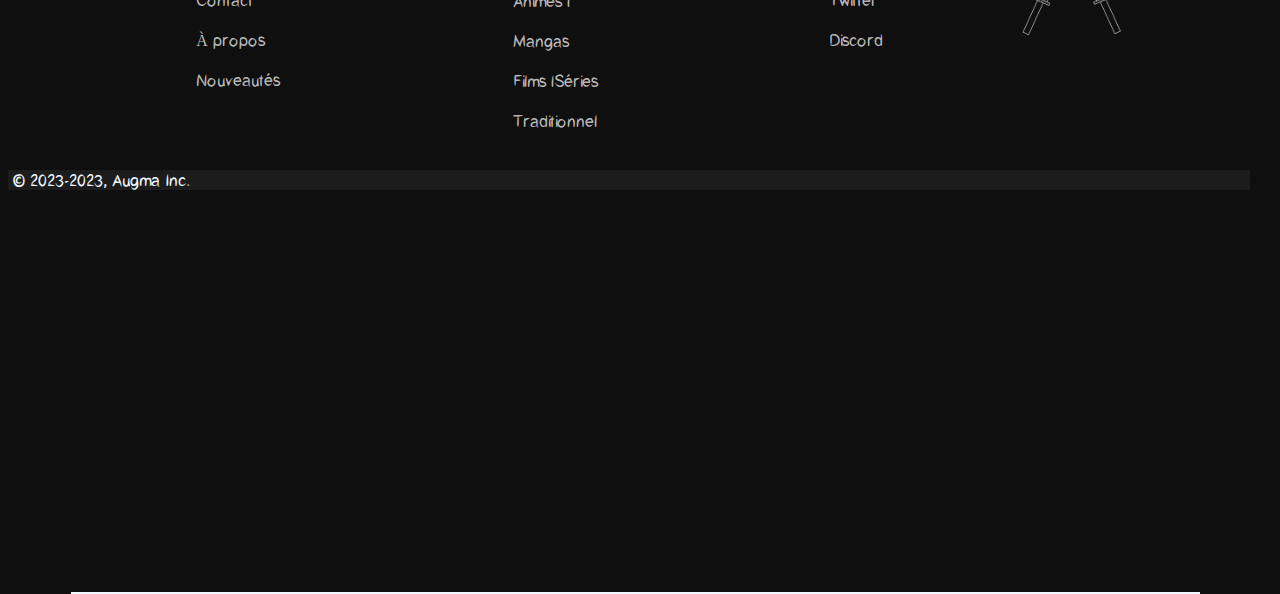
==== commit 83834a0f: ":apple:" ====
--- a/index.html
+++ b/index.html
@@ -116,7 +116,7 @@
 
             </div>
 
-            <div class="reduc-box" id="troisieme-reduc">
+            <!-- <div class="reduc-box" id="troisieme-reduc">
                 <div class="produit-reduc">
                     <img src="images/promotions/Katana-of-Kozuk-iOden–Ame-no-Habakiri.png" id="img-3eme-reduc">
                     <div class="prix-produit-reduc" id="prix-3eme-reduc"></div>
@@ -142,7 +142,7 @@
                 </div>
 
             </div>
-        </div>
+        </div> -->
     </div>
 <div class="barre-separation"></div>
 
--- a/style.css
+++ b/style.css
@@ -224,8 +224,9 @@
     .promotions-en-cours{
         width: 90%;
         display: grid;
-        margin-left: 3%;
-            grid-template-columns: repeat(3, 1fr);
+        margin-left: 10%;
+        margin-top: 30px;
+            grid-template-columns: repeat(2, 1fr);
             gap: 10px;
             grid-auto-rows: minmax(10px, 450px);
     }
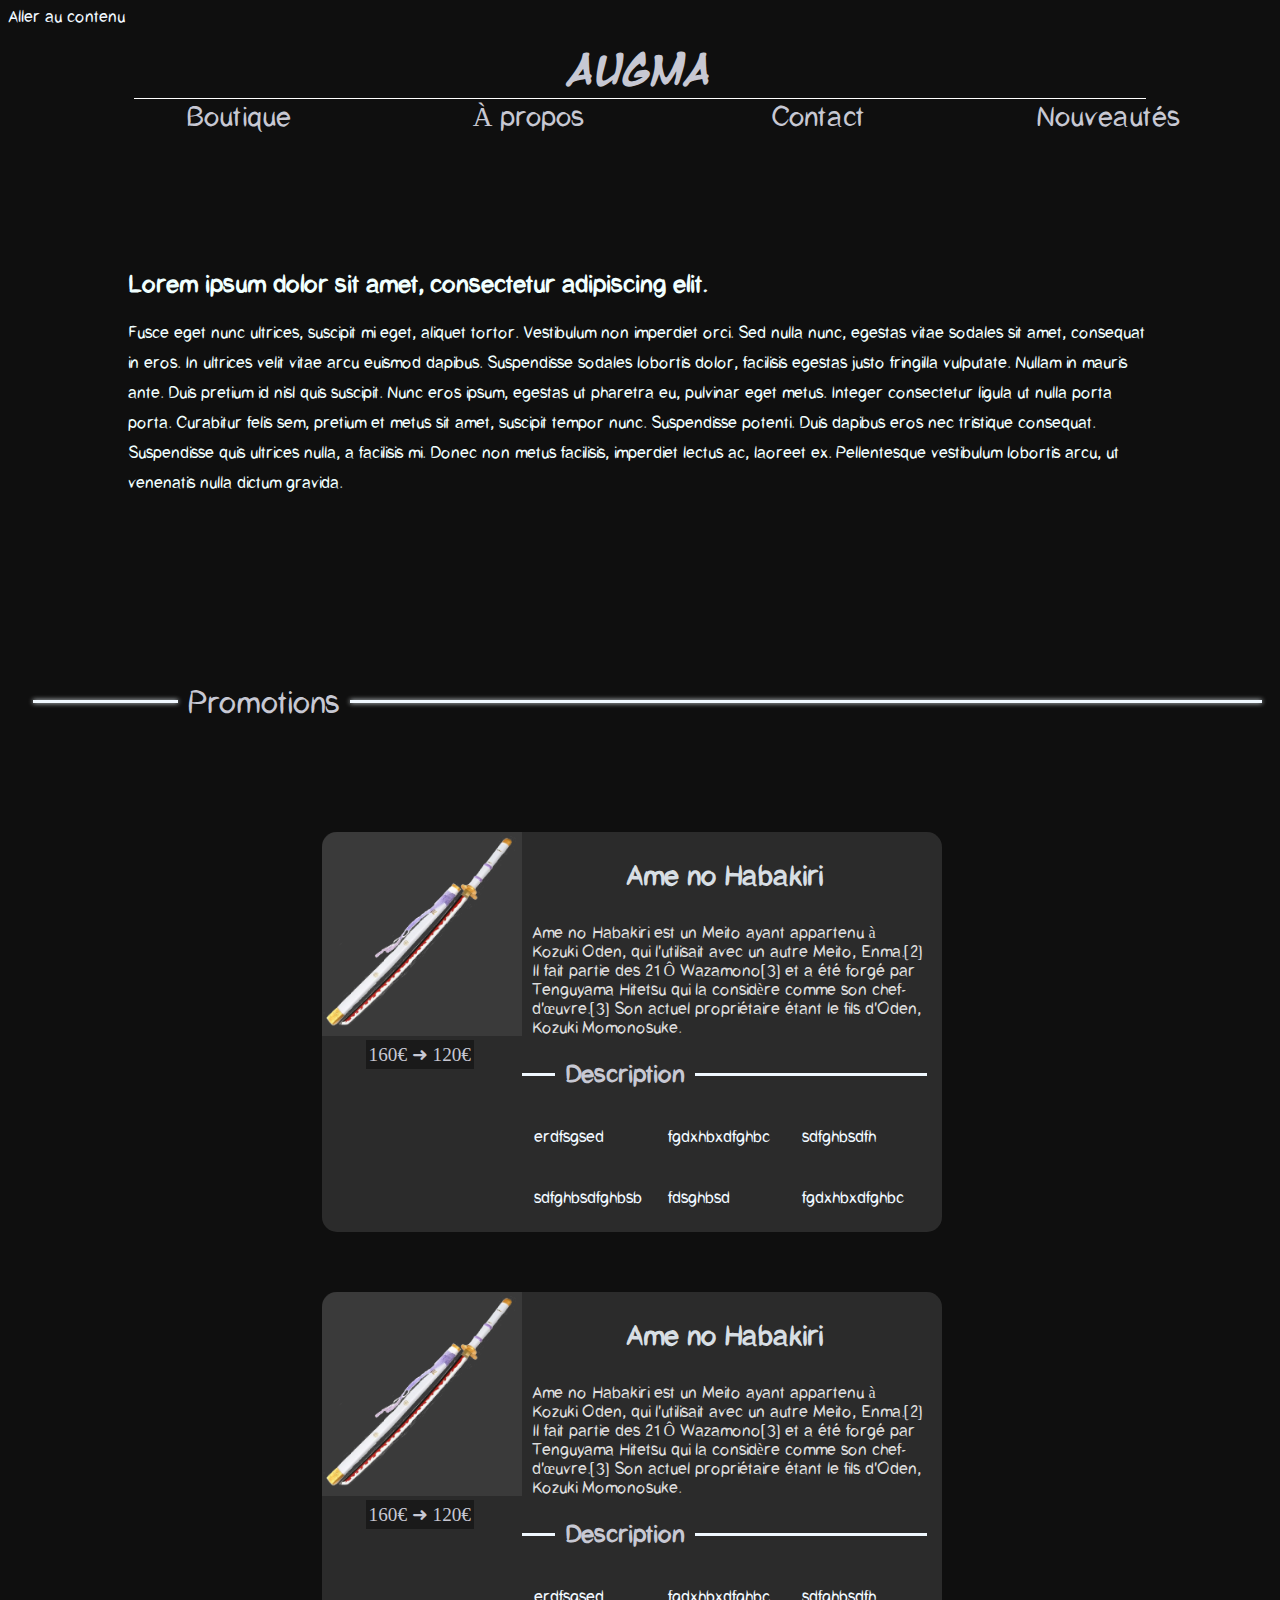
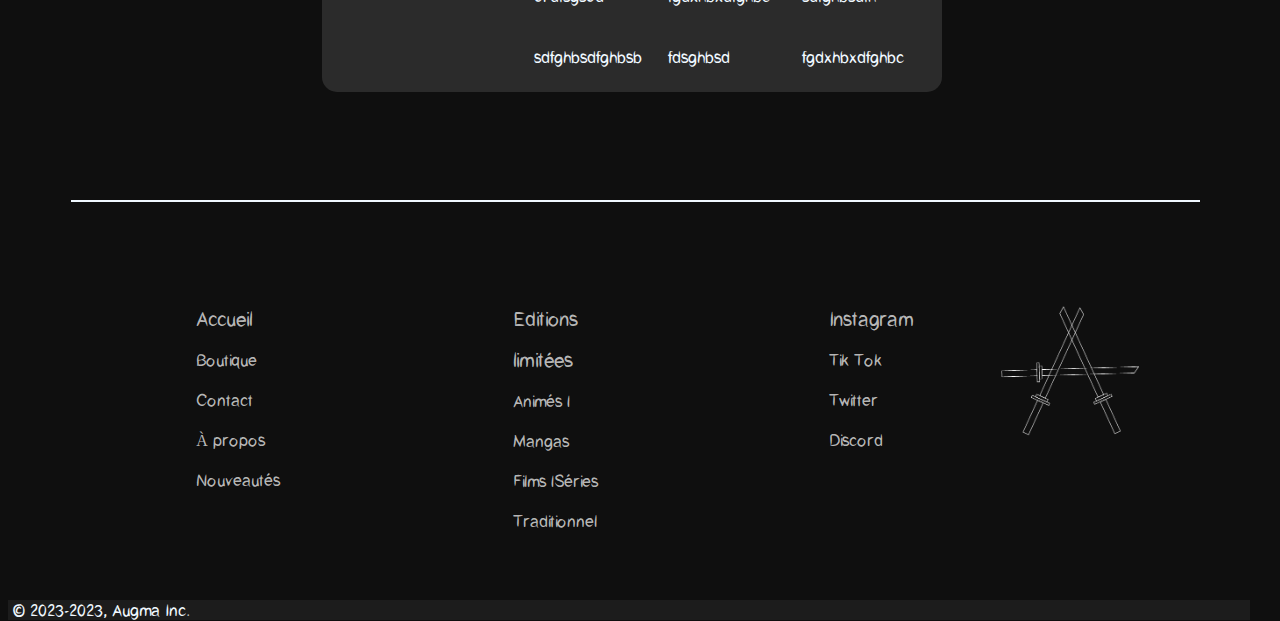
==== commit a7c76fc9: ":diamonds:" ====
--- a/index.html
+++ b/index.html
@@ -116,33 +116,6 @@
 
             </div>
 
-            <!-- <div class="reduc-box" id="troisieme-reduc">
-                <div class="produit-reduc">
-                    <img src="images/promotions/Katana-of-Kozuk-iOden–Ame-no-Habakiri.png" id="img-3eme-reduc">
-                    <div class="prix-produit-reduc" id="prix-3eme-reduc"></div>
-                </div>
-                <div class="texte-descriptif-produit-reduc" id="texte-3eme-reduc">
-                    <h3 class="titre-katana-reduc" id="titre-3eme-reduc"></h3>
-                    <p class="contenu-texte-descriptif-produit-reduc" id="texte-3eme-reduc-desc"></p>
-                    
-                    <div class="line-descriptif-texte-produit-reduc">
-                        <div class="mini-line-descriptif"></div>
-                        <h3 class="titre-description-produit-reduc">Description</h3>
-                        <div class="grande-line-descriptif"></div>
-                    </div>
-
-                    <div class="description-produit-reduc">
-                    <p>erdfsgsed</p>
-                    <p>fgdxhbxdfghbc</p>
-                    <p>sdfghbsdfh</p>
-                    <p>sdfghbsdfghbsb</p>
-                    <p>fdsghbsd</p>
-                    <p>fgdxhbxdfghbc</p>
-                    </div>
-                </div>
-
-            </div>
-        </div> -->
     </div>
 <div class="barre-separation"></div>
 
--- a/style.css
+++ b/style.css
@@ -222,7 +222,6 @@
         box-shadow: 0px 0px 5px aliceblue;
     }
     .promotions-en-cours{
-        width: 90%;
         display: grid;
         margin-left: 10%;
         margin-top: 30px;
@@ -305,18 +304,18 @@
 
 
     .barre-separation{
-        margin: auto;
+        margin-left: 5%;
         background-color: aliceblue;
         width: 90%;
         height: 2px;
-        position: relative;
-        top: 1450px;
+        position: absolute;
+        top: 750px;
     }
 
     .pied-de-page{
         position: absolute;
         left: 13%;
-        top: 1700px;
+        top: 850px;
         width: fit-content;
         height: 250px;
         display: grid;
@@ -358,7 +357,8 @@
         width: 99%;
         background-color: rgba(66, 66, 66, 0.253);
         position: absolute;
-        top: 2000px;
+        top: 1100px;
+
     }
     .marque-depose{
         color: aliceblue;
@@ -367,18 +367,14 @@
     }
 
 
+
+
+
     @media(max-width: 1900px){
         /* *{
             border: solid red;
         } */
 
-        .promotions-en-cours{
-            display: grid;
-            margin-left: 34%;
-                grid-template-columns: repeat(1, 1fr);
-                gap: 10px;
-                grid-auto-rows: minmax(10px, 450px);
-        }
 
 
         .footer{
@@ -386,13 +382,16 @@
             width: 99%;
             background-color: rgba(66, 66, 66, 0.253);
             position: absolute;
-            top: 2700px;
+            top: 1100px;
         }
 
+        #quatrieme-colonne img{
+            margin-left: -200px;
+        }
         .pied-de-page{
             position: absolute;
+            top: 850px;
             left: 13%;
-            top: 2400px;
             width: fit-content;
             height: 250px;
             display: grid;
@@ -403,27 +402,47 @@
     
         }
         .barre-separation{
-            margin: auto;
+            margin-left: 5%;
             background-color: aliceblue;
             width: 90%;
             height: 2px;
-            position: relative;
-            top: 2100px;
+            position: absolute;
+            top: 750px;
         }
     
 
-        @media(max-width: 1420px) {
+        @media(max-width: 1435px) {
             .chapi, .alert-code-promo{
                 display: none;
             }
+            .promotions-en-cours{
+                display: grid;
+                margin-left: 25%;
+                    grid-template-columns: repeat(1, 1fr);
+                    gap: 10px;
+                    grid-auto-rows: minmax(10px, 450px);
+            }
+
+            .reduc-box{
+                margin-top: 50px;
+            }
 
             #quatrieme-colonne img{
                 margin-left: -200px;
             }
-
+            .pied-de-page{
+                position: absolute;
+                top: 1200px;
+            }
             .footer{
-                top:2670px;
-            }
+                position: absolute;
+                top: 1500px;
+            }
+            .barre-separation{
+                position: absolute;
+                top: 1100px;
+            }
+
 
             @media(max-width: 1070px) {
                 .promotions-en-cours{
@@ -439,8 +458,8 @@
 
                 .pied-de-page{
                     position: absolute;
+                    top: 1200px;
                     left: 8%;
-                    top: 2350px;
                     width: fit-content;
                     height: 250px;
                     display: grid;
@@ -452,20 +471,22 @@
                         
                     }
                     .footer{
-                        top:2700px;
+                        position: absolute;
+                        top: 1500px;
                     }
                     @media(max-width: 1020px) {
                         #quatrieme-colonne img{
                             display: none;
                         }
                         .footer{
-                            top: 2600px;
+                            position: absolute;
+                            top: 1500px;
                         }
 
                         .pied-de-page{
                             position: absolute;
                             left: 8%;
-                            top: 2350px;
+                            top: 1200px;
                             width: fit-content;
                             height: 250px;
                             display: grid;
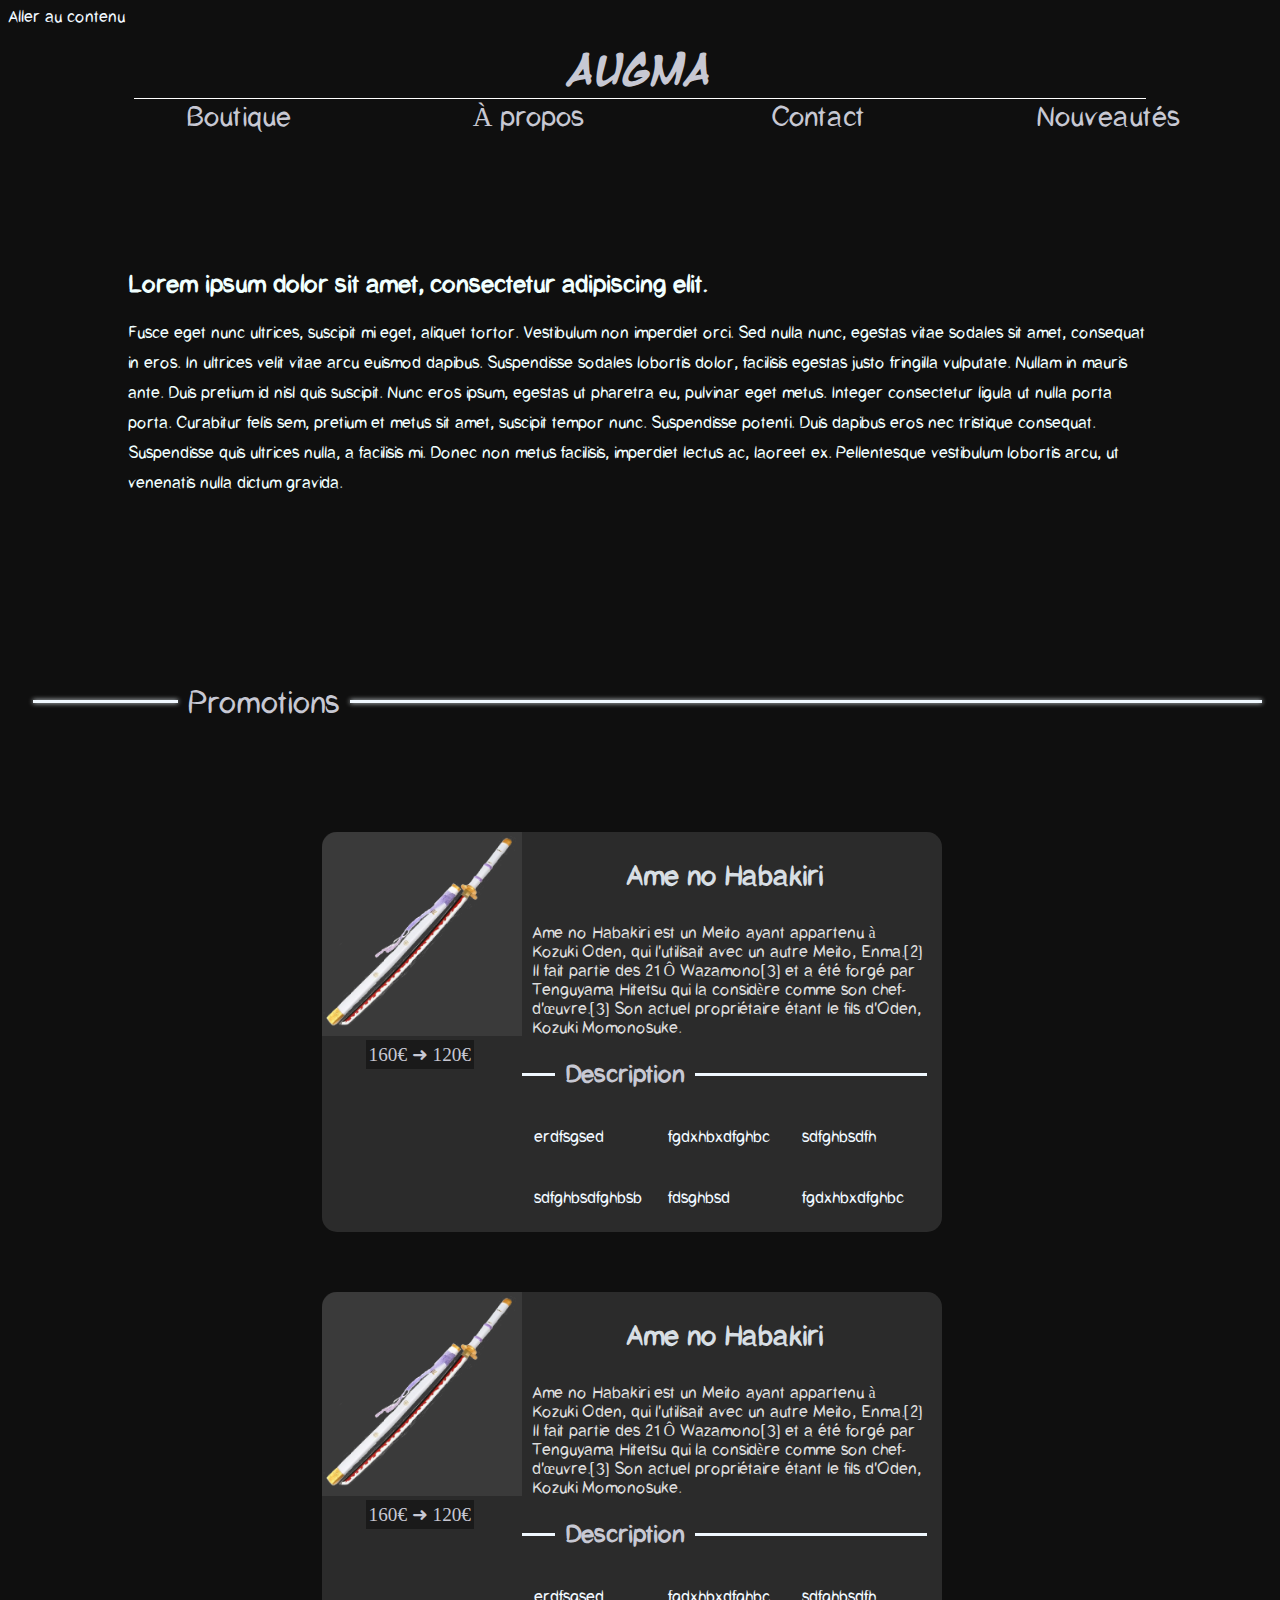
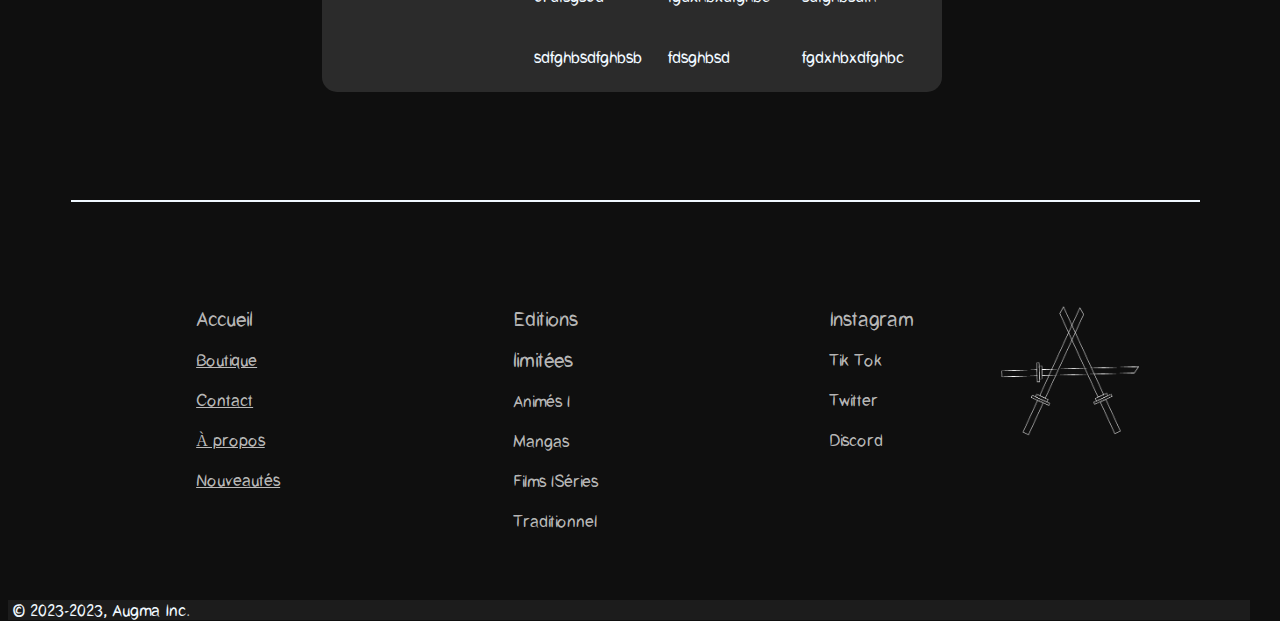
==== commit 48290160: ":apple:" ====
--- a/index.html
+++ b/index.html
@@ -27,19 +27,19 @@
     </header>
     <div class="nav slide-top">
         <div class="bouton-nav" id="shop">
-            <a href="Augma-shop/shop.php">Boutique</a>
+            <a href="shop.php">Boutique</a>
             <div class="underline-bouton-nav" id="under-shop"></div>
         </div>
         <div class="bouton-nav" id="propos">
-            <a href="Augma-propos/a-propos.html">À propos</a>
+            <a href="propos.html">À propos</a>
             <div class="underline-bouton-nav" id="under-propos"></div>
         </div>
         <div class="bouton-nav" id="contact">
-            <a href="Augma-contact/contact.html">Contact</a>
+            <a href="contact.php">Contact</a>
             <div class="underline-bouton-nav" id="under-contact"></div>
         </div>  
         <div class="bouton-nav" id="news">
-            <a href="nouveautés/news.html">Nouveautés</a>
+            <a href="news.html">Nouveautés</a>
             <div class="underline-bouton-nav" id="under-news"></div>
         </div>
     </div>
@@ -122,10 +122,10 @@
     <div class="pied-de-page">
         <div class="colonne-pied-de-page" id="premiere-colonne">
             <a class="premier-lien-colonne">Accueil<br></a>
-            <a>Boutique<br></a>
-            <a>Contact<br></a>
-            <a>À propos<br></a>
-            <a>Nouveautés<br></a>
+            <a href="shop.php">Boutique<br></a>
+            <a href="contact.php">Contact<br></a>
+            <a href="propos.php">À propos<br></a>
+            <a href="news.php">Nouveautés<br></a>
 
         </div>
 
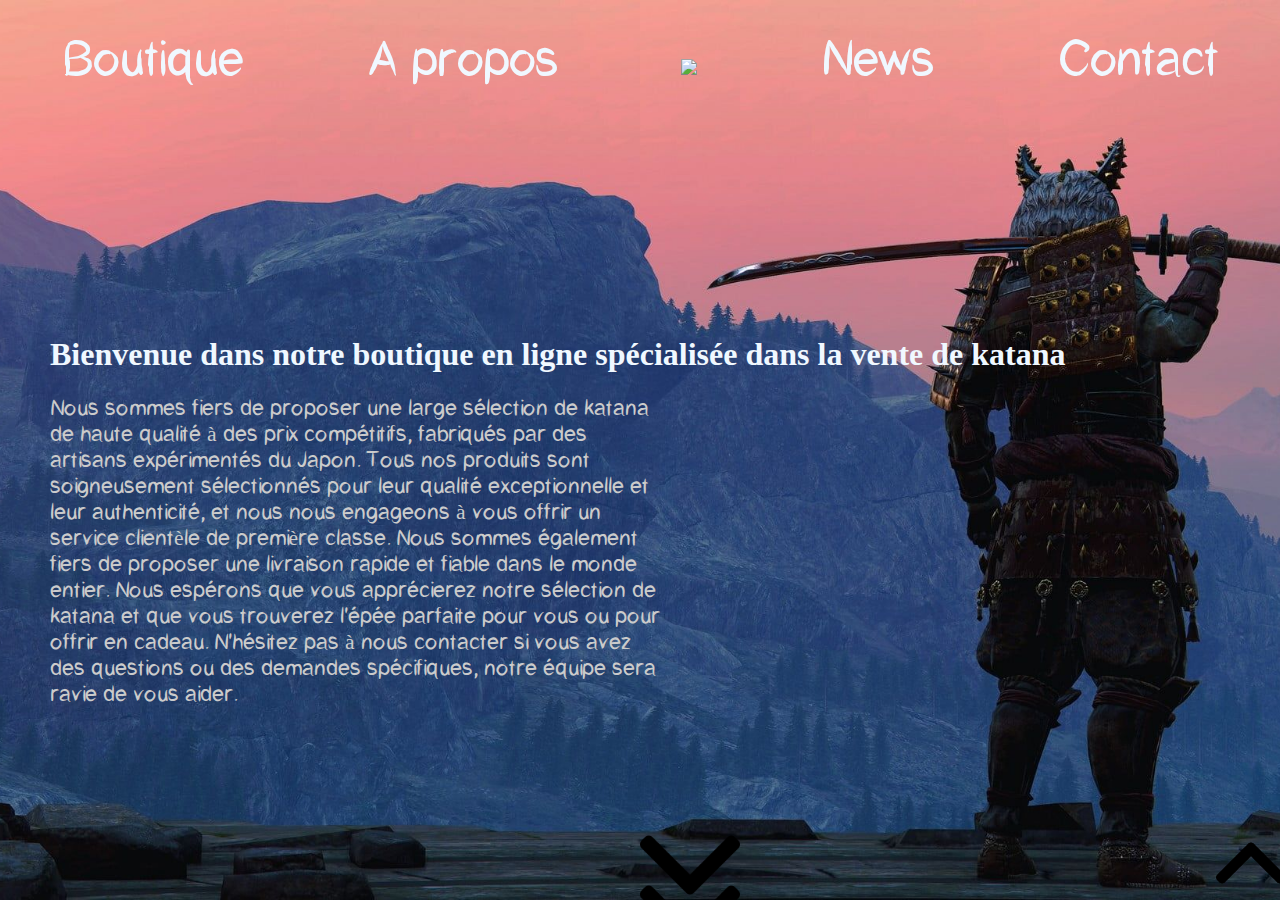
==== commit 7058dc70: ":diamonds:" ====
--- a/index.html
+++ b/index.html
@@ -5,166 +5,103 @@
     <meta http-equiv="X-UA-Compatible" content="IE=edge">
     <meta name="viewport" content="width=device-width, initial-scale=1.0">
     <link rel="icon" href="images/icon_augma-ConvertImage.ico" />
-    <link rel="stylesheet" href="style.css">
-    <link rel="stylesheet" href="generation.css">
-    <script src="generate.js"></script>
-    <title>Augma | Accueil</title>
+    <link rel="stylesheet" href="ressources/style.css">
+    <link rel="stylesheet" href="ressources/generation.css">
+    <title>Accueil | Augma</title>
 </head>
 <body>
-    <a class="top-page-utile" href="#texte-intro" alt="aller au contenu">Aller au contenu</a>
-    <!-- <a class="top-page-utile">aller au contenu<a> -->
-    <div class="chapi" id="chapi">
-        <img src="images/mini_chapi.svg">
-    </div>
-    <header>
-        <div id="top">
-            <!-- <img src="images/logo-Augma.png" width="70px" id="left"> -->
-            <h1 class="text-header bounce-in-top" id="title"></h1>
-            <!-- <img src="images/logo-Augma.png" width="70px" id="right"> -->
+    <a href="#header" alt=""><img src="ressources/images/fleche.png" class="tozetop"></a>
+    
+
+    <nav class="navbar">
+        <div class="bouton-nav">
+            <a href="#">Boutique</a>
         </div>
-        <div id="line">
+        <div class="bouton-nav">
+            <a href="propos.html">A propos</a>
         </div>
-    </header>
-    <div class="nav slide-top">
-        <div class="bouton-nav" id="shop">
-            <a href="shop.php">Boutique</a>
-            <div class="underline-bouton-nav" id="under-shop"></div>
+        <div class="bouton-nav">
+            <a href="index.html">
+            <img src="images/logo-Augma.png">
+            </a>
         </div>
-        <div class="bouton-nav" id="propos">
-            <a href="propos.html">À propos</a>
-            <div class="underline-bouton-nav" id="under-propos"></div>
+        <div class="bouton-nav">
+            <a href="#">News</a>
         </div>
-        <div class="bouton-nav" id="contact">
-            <a href="contact.php">Contact</a>
-            <div class="underline-bouton-nav" id="under-contact"></div>
-        </div>  
-        <div class="bouton-nav" id="news">
-            <a href="news.html">Nouveautés</a>
-            <div class="underline-bouton-nav" id="under-news"></div>
-        </div>
-    </div>
-
-    <div class="texte-intro" id="texte-intro">
-        <h2 class="titre-texte-explicatif fade-in" id="titre_intro"></h2>
-        <p class="text-explicatif fade-in" id="texte_intro"> </p>
-    </div>
-    <div class="alert-code-promo fade-in-punch" id="code-promo-zone">
-        <p class="text-code">Jusqu'au 14 avril<br> En utilisant le code-promo <span>CHAPI</span><br>Economisez 10€</p>
-        <img src="images/alert.png" alt="">
-    </div>
-
-    <div class="promotions-bloc">
-        <div id="line-promotions">
-            <div class="line-promotions-bloc" id="mini-line"></div>
-            <p id="titre-bloc-promotions">Promotions</p>
-            <div class="line-promotions-bloc" id="grande-line"></div>
+        <div class="bouton-nav">
+            <a href="contact.html">Contact</a>
         </div>
 
-        <div class="promotions-en-cours">
-            <div class="reduc-box" id="premiere-reduc">
-                <div class="produit-reduc">
-                    <img src="images/promotions/Katana-of-Kozuk-iOden–Ame-no-Habakiri.png" id="img-1er-reduc">
-                    <div class="prix-produit-reduc" id="prix-1er-reduc"></div>
-                </div>
-                <div class="texte-descriptif-produit-reduc" id="texte-1er-reduc">
-                    <h3 class="titre-katana-reduc" id="titre-1er-reduc"></h3>
-                    <p class="contenu-texte-descriptif-produit-reduc" id="texte-1er-reduc-desc"></p>
-                    
-                    <div class="line-descriptif-texte-produit-reduc">
-                        <div class="mini-line-descriptif"></div>
-                        <h3 class="titre-description-produit-reduc">Description</h3>
-                        <div class="grande-line-descriptif"></div>
-                    </div>
+    </nav>
+    <div class="container" id="container">
 
-                    <div class="description-produit-reduc">
-                    <p>erdfsgsed</p>
-                    <p>fgdxhbxdfghbc</p>
-                    <p>sdfghbsdfh</p>
-                    <p>sdfghbsdfghbsb</p>
-                    <p>fdsghbsd</p>
-                    <p>fgdxhbxdfghbc</p>
-                    </div>
-                </div>
+        <header id="header">
+            <div class="background-main"></div>
+            <div class="text-header">
+                <h1>Bienvenue dans notre boutique en ligne spécialisée dans la vente de katana</h1>
+                <p>Nous sommes fiers de proposer une large sélection de katana de haute qualité à des prix compétitifs, fabriqués par des artisans expérimentés du Japon. Tous nos produits sont soigneusement sélectionnés pour leur qualité exceptionnelle et leur authenticité, et nous nous engageons à vous offrir un service clientèle de première classe. Nous sommes également fiers de proposer une livraison rapide et fiable dans le monde entier. Nous espérons que vous apprécierez notre sélection de katana et que vous trouverez l'épée parfaite pour vous ou pour offrir en cadeau. N'hésitez pas à nous contacter si vous avez des questions ou des demandes spécifiques, notre équipe sera ravie de vous aider.</p>
+                <img src="ressources/images/fleche.png" class="flotter un">
+                <img src="ressources/images/fleche.png" class="flotter deux">
+            </div>
+        </header>
+
+        <div class="v-slider-bloc" id="article">
+            <!-- <div class="slider-zone">
+                <img src="ressources/images/fleche.png" class="bouton-slider" id="btn-left">
+                <img src="ressources/images/fleche.png" class="bouton-slider" id="btn-right">
+                <div class="slider-" id="slider">
+                    <div class="slide" id="slide-1"></div>
+                    <div class="slide" id="slide-2"></div>
+                    <div class="slide" id="slide-3"></div>
 
             </div>
+                <div class="position-slider">
+                    <div class="pos-slide" id="pos-1"></div>
+                    <div class="pos-slide" id="pos-2"></div>
+                    <div class="pos-slide" id="pos-3"></div>
+                </div>
+            </div>       -->
 
-            <div class="reduc-box" id="deuxieme-reduc">
-
-                <div class="produit-reduc">
-                    <img src="images/promotions/Katana-of-Kozuk-iOden–Ame-no-Habakiri.png" id="img-2eme-reduc">
-                    <div class="prix-produit-reduc" id="prix-2eme-reduc"></div>
-                </div>
-                <div class="texte-descriptif-produit-reduc" id="texte-1er-reduc">
-                    <h3 class="titre-katana-reduc" id="titre-2eme-reduc">Ame no Habakiri</h3>
-                    <p class="contenu-texte-descriptif-produit-reduc" id="texte-2eme-reduc-desc">Ame no Habakiri est un Meito ayant appartenu à Kozuki Oden, qui l'utilisait avec un autre Meito, Enma.[2] Il fait partie des 21 Ô Wazamono[3] et a été forgé par Tenguyama Hitetsu qui la considère comme son chef-d'œuvre.[3] Son actuel propriétaire étant le fils d'Oden, Kozuki Momonosuke.</p>
-                    
-                    <div class="line-descriptif-texte-produit-reduc">
-                        <div class="mini-line-descriptif"></div>
-                        <h3 class="titre-description-produit-reduc">Description</h3>
-                        <div class="grande-line-descriptif"></div>
-                    </div>
-                    <div class="description-produit-reduc">
-                        <p>erdfsgsed</p>
-                        <p>fgdxhbxdfghbc</p>
-                        <p>sdfghbsdfh</p>
-                        <p>sdfghbsdfghbsb</p>
-                        <p>fdsghbsd</p>
-                        <p>fgdxhbxdfghbc</p>
-                        </div>
-                </div>
-
-
-            </div>
-
-    </div>
-<div class="barre-separation"></div>
-
-    <div class="pied-de-page">
-        <div class="colonne-pied-de-page" id="premiere-colonne">
-            <a class="premier-lien-colonne">Accueil<br></a>
-            <a href="shop.php">Boutique<br></a>
-            <a href="contact.php">Contact<br></a>
-            <a href="propos.php">À propos<br></a>
-            <a href="news.php">Nouveautés<br></a>
 
         </div>
 
-        <div class="colonne-pied-de-page" id="deuxieme-colonne">
-            <a class="premier-lien-colonne">Editions limitées<br></a>
-            <a>Animés | Mangas<br></a>
-            <a>Films |Séries<br></a>
-            <a>Traditionnel<br></a>
+        <footer class="v-slider-bloc">
+            <div id="">
 
-        </div>
-
-        <div class="colonne-pied-de-page" id="troisieme-colonne">
-            <a class="premier-lien-colonne">Instagram<br></a>
-            <a>Tik Tok<br></a>
-            <a>Twitter<br></a>
-            <a>Discord</a>
-
-        </div>
-
-        <div class="colonne-pied-de-page" id="quatrieme-colonne">
-            <img src="images/logo-Augma.png" width="150px">
-
-        </div>
-
+            </div>
+            <div class="footer_container">
+                <div class="footer-column">
+                <h1>Besoin d'aide ?</h1>
+                <a href="#" >Contactez-nous</a>
+                <a href="#" >Nos conditions de livraison</a>
+                </div>
+                <div class="footer-column">
+                    <h1>Informations légales</h1>
+                    <a href="#" >Mentions légales</a>
+                    <a href="#" >Données personnelles</a>
+                    <a href="#" >Les avis en ligne</a>
+                    <a href="#" >Conditions de Vente</a>
+                </div>
+                <div class="footer-column">
+                    <h1>À propos d'Augma</h1>
+                    <a href="#" >Qui sommes nous</a>
+                    <a href="#" >Nos services</a>
+                    <a href="#" ></a>
+                </div>
+            </div>
+            <div class="bar-sepa"></div>
+            <div class="zone-icon-footer">
+                <img src="ressources/images/icons-footer/american_express.png" alt="" class="icon-footer">
+                <img src="ressources/images/icons-footer/cb.png" alt="" class="icon-footer">
+                <img src="ressources/images/icons-footer/mastercard.png" alt="" class="icon-footer">
+                <img src="ressources/images/icons-footer/paypal.png" alt="" class="icon-footer">
+                <img src="ressources/images/icons-footer/visa.png" alt="" class="icon-footer">
+            </div>
+        </footer>
 
 
     </div>
-
-    <div class="footer">
-        <p class="marque-depose">© 2023-2023, Augma Inc.</p>
-    </div>
-
-
-
-    <!-- <div class="popUp-welcome">
-        <img src="images/menu.PNG">
-    </div> -->
-
 </body>
-<!-- <script src="animate.js"></script> -->
-<script src="script.js"></script>
+<script src="ressources/slider.js"></script>
+<script src="ressources/script.js"></script>
 </html>--- a/ressources/style.css
+++ b/ressources/style.css
@@ -0,0 +1,645 @@
+*,
+*::after,
+*::before{
+    box-sizing: border-box;
+}
+
+@font-face {
+	font-family: 'Niagato';
+	src: url('fonts/Niagato.ttf') format('truetype')
+}
+
+@font-face {
+	font-family: 'mangati';
+	src: url('fonts/mangati.ttf') format('truetype')
+}
+
+@font-face {
+	font-family: 'CatCafe';
+	src: url('fonts/CatCafe.ttf') format('truetype')
+}
+
+
+@import url('https://fonts.googleapis.com/css2?family=Labrada&display=swap');
+
+@import url('https://fonts.googleapis.com/css2?family=Italiana&display=swap');
+/* Police de texte : Italiana */
+/* font-family: 'Italiana', serif; */
+
+body {
+    margin: 0;
+  }
+  
+  header {
+    margin: 0;
+  }
+
+body{
+    height: fit-content;
+    scroll-behavior: smooth;
+    background-color: rgb(54, 54, 54);
+}
+/* body::-webkit-scrollbar {
+    width: 10px;
+}
+  
+body::-webkit-scrollbar-track {
+    background: rgba(255, 255, 255, 0.464);
+}
+  
+body::-webkit-scrollbar-thumb {
+    border-radius: 10px;
+    border: 1px solid rgb(255, 255, 255);
+    background-color: aliceblue;
+} */
+
+
+p, a, h2, h3{
+    font-family: 'CatCafe';
+}
+
+
+.navbar {
+    position: fixed;
+    top: -500px;
+    width: 100%;
+    transition: top 0.3s;
+    margin-top: 30px;
+    z-index: 2;
+    display: flex;
+    font-size: 3em;
+    justify-content: space-around;
+    font-family: 'CatCafe';
+}
+.bouton-nav a{
+    color: aliceblue;
+    text-decoration: none;
+}
+.bouton-nav img{
+width: 70px;
+}
+.navbar.scrolled {
+    top: 0;
+}
+
+.nav{
+    display: flex;
+    justify-content: space-between;
+}
+
+.tozetop{
+    z-index: 3;
+    position: fixed;
+    width: 70px;
+    top: 92vh;
+    left: 95%;
+    rotate: -90deg;
+}
+
+/* .top-page-utile{
+    color: aliceblue;
+    text-decoration: none;
+}
+.top-page-utile:hover{
+    text-decoration: underline;
+} */
+
+
+header {
+  position: relative;
+  height: 100vh; /* Réglez la hauteur selon vos besoins */
+  overflow: hidden;
+  scroll-snap-align: center;
+}
+
+.background-main {
+  position:absolute;
+  top: 0;
+  left: 0;
+  width: 100%;
+  height: 100%;
+  background-size: cover;
+  background-position: center;
+  background-image: url('images/header-img-2.jpg');
+  background-position: 50% 30%;
+
+}
+
+  
+  
+
+.text-header{
+    position: absolute;
+    color: aliceblue;
+    top: 35%;
+    left: 50px;
+}
+.text-header h1{
+    color: aliceblue;
+    width: 100%;
+    font-size: 2em;
+}
+.text-header p{
+    color: rgb(203, 203, 203);
+    width: 50%;
+    font-size: 1.35em;
+}
+
+
+.flotter {
+    animation: flotter 1s ease-in-out infinite;
+    transition: transform 0.3s ease-in-out;
+
+  }
+
+  .un{
+    width: 100px;
+    rotate: 90deg;
+    position: absolute;
+    left: 48%;
+    top: 550px;
+  }
+  .deux{
+    width: 100px;
+    rotate: 90deg;
+    position: absolute;
+    left: 48%;
+    top: 500px;
+  }
+  
+  
+  @keyframes flotter {
+    0% {
+      transform: translateX(0px);
+    }
+    50% {
+      transform: translateX(-15px);
+    }
+    100% {
+      transform: translateX(0px);
+    }
+}
+
+.container{
+    height: 100vh;
+    overflow-y: scroll;
+    scroll-snap-type: y mandatory;
+    scroll-behavior: smooth;
+}
+.v-slider-bloc{
+    font-size: 10em;
+    color: aliceblue;
+    scroll-snap-align: start;
+}
+#article{
+    padding-top: 30px;
+    height: 200vh;
+    background-color: rgb(107, 107, 107);
+}
+.slider-zone{
+    width: 100%;
+    height: 500px;
+    gap: 40px;
+    position: relative;
+    overflow: hidden;
+}
+.slider-{
+    transition: 1s;
+    width: fit-content;
+    height: 500px;
+    overflow: hidden;
+    display: flex;
+    justify-content: center;
+    /* gap: 500px;
+    margin-left: 0; */
+    position: relative;
+    flex-shrink: 1;
+}
+
+.slide{
+    width: 99vw;
+    height: 95%; 
+    /* border: solid red; */
+    display: flex;
+    flex-direction: row;
+    justify-content: center;
+    gap: 40px;
+}
+.spot-slide{
+    align-items: center;
+    justify-content: center;
+    display: flex;
+    flex-direction: column;
+    width: 30%;
+    height: 100%;
+    border: blue;
+}
+.spot-slide p{
+    text-align: center;
+    font-size: 0.1em;
+}
+
+.image-slide{
+    width: 80%;
+}
+
+
+
+.position-slider{
+    display: flex;
+    justify-content: center;
+    gap: 30px;
+    margin-top: -10px;
+}
+.pos-slide{
+    width: 50px;
+    height: 0px;
+    border: solid 2px rgb(197, 197, 197);
+}
+.bouton-slider{
+    z-index: 3;
+    width: 70px;
+    height: 70px;
+    position: absolute;
+    top: 50%;
+    transform: translate(-50%);
+}
+#btn-left{
+    position: absolute;
+    left: 3%;
+    transform: rotate(-180deg);
+}
+#btn-right{
+    position: absolute;
+    left: 95%;
+}
+
+footer {
+    height: 100vh;
+    background-color: rgb(59, 59, 59);
+  }
+
+  .footer_container {
+    position: relative;
+    max-width: 1200px;
+    margin: 0 auto;
+    display: grid;
+    grid-template-columns: repeat(auto-fit, minmax(300px, 1fr));
+    grid-gap: 0.32em;
+  }
+  footer h1{
+    font-size: 0.2em;
+    font-family: 'CatCafe';
+  }
+  footer a{
+    color: aliceblue;
+    text-decoration: none;
+    font-size: 0.2em;
+  }
+  .footer-column{
+    margin-top: 300px;
+    display: flex;
+    flex-direction: column;
+  }
+
+  .bar-sepa{
+    width: 80%;
+    height: 0px;
+    border: solid black 2px;
+    position: relative;
+    left: 50%;
+    margin-top: 400px;
+    transform: translate(-50%);
+  }
+  .zone-icon-footer{
+    margin-top: 30px;
+    height: fit-content;
+    width: 100%;
+    position: relative;
+    display: flex;
+    flex-direction: row;
+    gap: 30px;
+    justify-content: center;
+    align-items: center;
+  }
+  .icon-footer{
+    width: 90px;
+  }
+
+  @media (max-width: 1032px){
+    footer{
+        height: 150vh;
+    }
+    .text-header p{
+        width: 100%;
+    }
+    .un,.deux{
+        position: absolute;
+        left: 80%;
+    }
+    @media (max-width:1007px) {
+        .navbar{
+            font-size: 2em
+        }
+    }
+  }
+
+  form{
+    display: flex;
+  }
+  label{
+    font-size: 0.2em;
+  }
+  
+/* 
+
+@media(min-width: 100px){
+    body{
+        background-color: rgb(15, 15, 15);
+    }
+
+    *{
+        cursor: url('images/cursor-normal.svg'), auto;
+    }
+
+
+    .text-header{
+        cursor: pointer;
+        margin: auto;
+        margin-bottom: 5px;
+        width: fit-content;
+        color: rgb(199, 200, 211);
+        font-family: 'mangati';
+        font-size: 5em;
+    }
+
+    header {
+        margin-top: 20px;
+    }
+
+    #text-intro-explicatif{
+        text-align: left;
+        color: rgb(199, 200, 211);
+        font-family: 'CatCafe';
+    }
+
+    #line {
+        position: sticky;
+        margin: auto;
+        width: 80%;
+        height: 1px;
+        background-color: white;
+    }
+
+
+
+    .bouton-nav {
+        margin-top: 2px;
+        width: 150px;
+        height: fit-content;
+        border-radius: 21px;
+        text-align: center;
+    }
+
+
+    .bouton-nav:hover {
+        cursor: pointer;
+    }
+
+    .underline-bouton-nav img{
+        padding-top: 2px;
+        margin-left: -40px;
+        width: 150px;
+    }
+
+    .bouton-nav a{
+        margin-top: 5px;
+        font-family: 'CatCafe';
+        color: rgb(199, 200, 211);
+        font-size: 1.7em;
+        text-decoration: none;
+        cursor: pointer;
+    }
+
+    .texte-intro{
+        width: 80%;
+        position: absolute;
+        left: 10%;
+        top: 250px;
+        text-align: left;
+        color: azure;
+    }
+    .titre-texte-explicatif{
+        font-family: 'CatCafe';
+    }
+    .text-explicatif{
+        line-height: 30px;
+        font-family: 'CatCafe';
+    }
+
+    .barre-separation{
+        margin-left: 5%;
+        background-color: aliceblue;
+        width: 90%;
+        height: 2px;
+        position: absolute;
+        top: 750px;
+    }
+
+    .pied-de-page{
+        position: absolute;
+        left: 13%;
+        top: 850px;
+        width: fit-content;
+        height: 250px;
+        display: grid;
+        margin-left: 2%;
+        grid-template-columns: repeat(4, 1fr);
+        gap: 200px;
+        grid-auto-rows: minmax(20px, 500px);
+
+    }
+
+    .colonne-pied-de-page{
+        line-height: 40px;
+        text-align: left;
+        display: block;
+    }
+
+    .colonne-pied-de-page a{
+        cursor: pointer;
+        color: rgba(212, 212, 212, 0.87);
+    }
+
+    .colonne-pied-de-page a:hover{
+        text-decoration: underline;
+    }
+
+    .premier-lien-colonne{
+        font-size: 1.2em;
+        color: rgb(255, 255, 255);
+    }
+    #quatrieme-colonne{
+        margin-left: 50px;
+    }
+    #quatrieme-colonne img{
+        cursor: pointer;
+    }
+
+    .footer{
+        height: 20px;
+        width: 99%;
+        background-color: rgba(66, 66, 66, 0.253);
+        position: absolute;
+        top: 1100px;
+
+    }
+    .marque-depose{
+        color: aliceblue;
+        margin-top: 2px;
+        margin-left: 5px;
+    }
+
+
+
+
+
+    @media(max-width: 1900px){
+
+
+
+        .footer{
+            height: 20px;
+            width: 99%;
+            background-color: rgba(66, 66, 66, 0.253);
+            position: absolute;
+            top: 1100px;
+            display: flex;
+        }
+
+        #quatrieme-colonne img{
+            margin-left: -200px;
+        }
+        .pied-de-page{
+            position: absolute;
+            top: 850px;
+            left: 13%;
+            width: fit-content;
+            height: 250px;
+            display: grid;
+            margin-left: 2%;
+            grid-template-columns: repeat(4, 1fr);
+            gap: 200px;
+            grid-auto-rows: minmax(20px, 500px);
+    
+        }
+        .barre-separation{
+            margin-left: 5%;
+            background-color: aliceblue;
+            width: 90%;
+            height: 2px;
+            position: absolute;
+            top: 750px;
+        }
+    
+
+        @media(max-width: 1435px) {
+            .chapi, .alert-code-promo{
+                display: none;
+            }
+            .promotions-en-cours{
+                display: grid;
+                margin-left: 25%;
+                    grid-template-columns: repeat(1, 1fr);
+                    gap: 10px;
+                    grid-auto-rows: minmax(10px, 450px);
+            }
+
+            .reduc-box{
+                margin-top: 50px;
+            }
+
+            #quatrieme-colonne img{
+                margin-left: -200px;
+            }
+            .pied-de-page{
+                position: absolute;
+                top: 1200px;
+            }
+            .footer{
+                position: absolute;
+                top: 1500px;
+            }
+            .barre-separation{
+                position: absolute;
+                top: 1100px;
+            }
+
+
+            @media(max-width: 1070px) {
+                .promotions-en-cours{
+                    display: grid;
+                    margin-left: 10%;
+                        grid-template-columns: repeat(1, 1fr);
+                        gap: 10px;
+                        grid-auto-rows: minmax(10px, 450px);
+                }
+                #quatrieme-colonne img{
+                    margin-left: -200px;
+                }
+
+                .pied-de-page{
+                    position: absolute;
+                    top: 1200px;
+                    left: 8%;
+                    width: fit-content;
+                    height: 250px;
+                    display: grid;
+                    margin-left: 2%;
+                    grid-template-columns: repeat(4, 1fr);
+                    gap: 200px;
+                    grid-auto-rows: minmax(20px, 500px);
+
+                        
+                    }
+                    .footer{
+                        position: absolute;
+                        top: 1500px;
+                    }
+                    @media(max-width: 1020px) {
+                        #quatrieme-colonne img{
+                            display: none;
+                        }
+                        .footer{
+                            position: absolute;
+                            top: 1500px;
+                        }
+
+                        .pied-de-page{
+                            position: absolute;
+                            left: 8%;
+                            top: 1200px;
+                            width: fit-content;
+                            height: 250px;
+                            display: grid;
+                            margin-left: 2%;
+                            grid-template-columns: repeat(3, 1fr);
+                            gap: 200px;
+                            grid-auto-rows: minmax(20px, 500px);
+
+                    }
+                        @media(max-width: 875px) {
+                            .nav{
+                                position: relative;
+                                margin-left: -5px;
+                                display: grid;
+                                grid-template-columns: repeat(4, 1fr);
+                                gap: 50px;
+                                grid-auto-rows: minmax(10px, auto);
+                            }
+                        }
+                    }
+                }
+            }
+        }
+} */--- a/ressources/generation.css
+++ b/ressources/generation.css
@@ -0,0 +1,107 @@
+.slide-top {
+    animation: slide-top 0.5s cubic-bezier(0.250, 0.460, 0.450, 0.940) both;
+}
+
+@keyframes slide-top {
+    0% {
+      transform: translateY(-100px);
+    }
+    100% {
+      transform: translateY(0);
+    }
+}
+
+.bounce-in-top {
+            animation: bounce-in-top 1.1s both;
+}
+
+@keyframes bounce-in-top {
+    0% {
+      transform: translateY(-500px);
+      animation-timing-function: ease-in;
+      opacity: 0;
+    }
+    38% {
+      transform: translateY(0);
+      animation-timing-function: ease-out;
+      opacity: 1;
+    }
+    55% {
+      transform: translateY(-65px);
+      animation-timing-function: ease-in;
+    }
+    72% {
+      transform: translateY(0);
+      animation-timing-function: ease-out;
+    }
+    81% {
+      transform: translateY(-28px);
+      animation-timing-function: ease-in;
+    }
+    90% {
+      transform: translateY(0);
+      animation-timing-function: ease-out;
+    }
+    95% {
+      transform: translateY(-8px);
+      animation-timing-function: ease-in;
+    }
+    100% {
+      transform: translateY(0);
+      animation-timing-function: ease-out;
+    }
+  }
+  
+
+.slide-right {
+    animation: slide-right 0.5s cubic-bezier(0.250, 0.460, 0.450, 0.940) both;
+}
+@keyframes slide-right {
+    0% {
+      transform: translateX(-100px);
+    }
+    100% {
+      transform: translateX(0);
+    }
+}
+
+.slide-out-left {
+    animation: slide-out-left 0.5s cubic-bezier(0.550, 0.085, 0.680, 0.530) both;
+}
+
+@keyframes slide-out-left {
+    0% {
+      transform: translateX(0);
+      opacity: 1;
+    }
+    100% {
+      transform: translateX(-1000px);
+      opacity: 0;
+    }
+}
+
+.fade-in {
+	animation: fade-in 4s cubic-bezier(0.390, 0.575, 0.565, 1.000) both;
+}
+
+@keyframes fade-in {
+    0% {
+      opacity: 0;
+    }
+    100% {
+      opacity: 1;
+    }
+}
+
+.fade-in-punch {
+    animation: fade-in 1s cubic-bezier(0.390, 0.575, 0.565, 1.000) both;
+}
+  
+@keyframes fade-in-punch {
+      0% {
+        opacity: 0;
+      }
+      100% {
+        opacity: 1;
+      }
+}